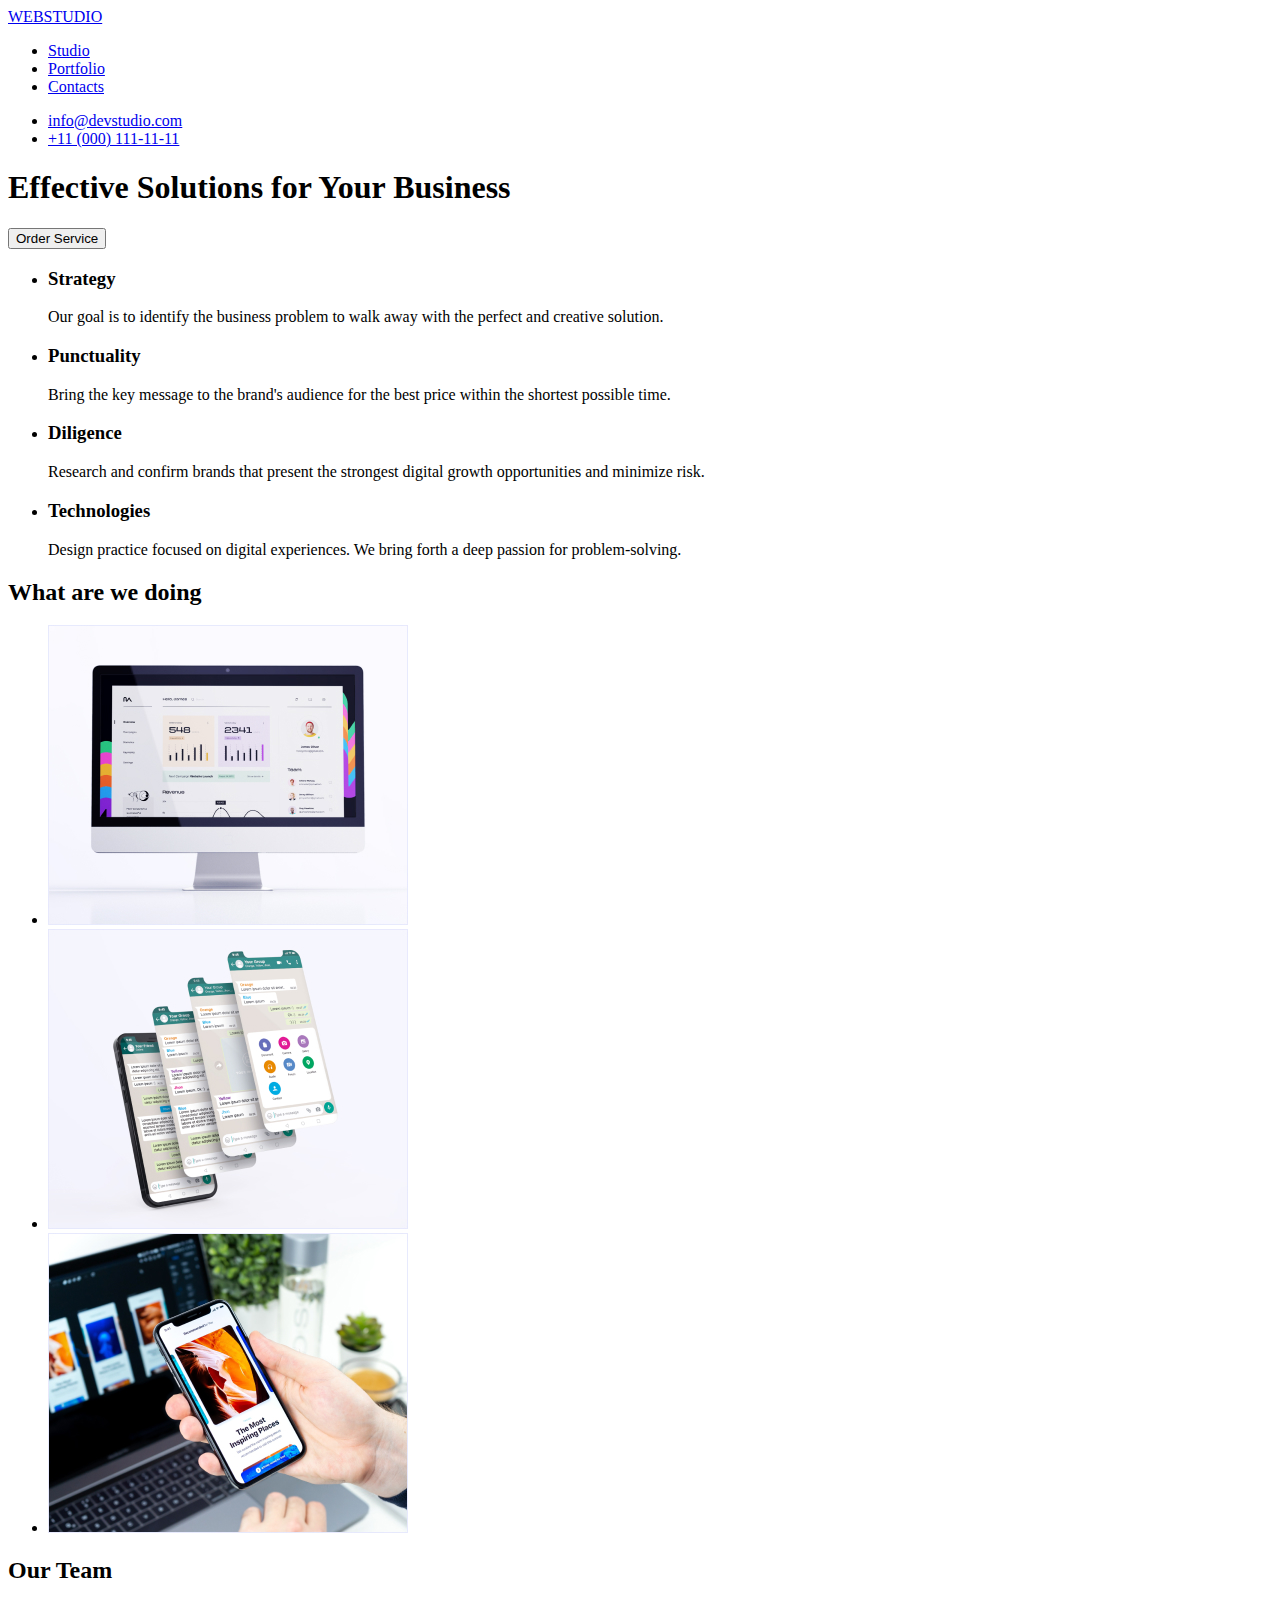
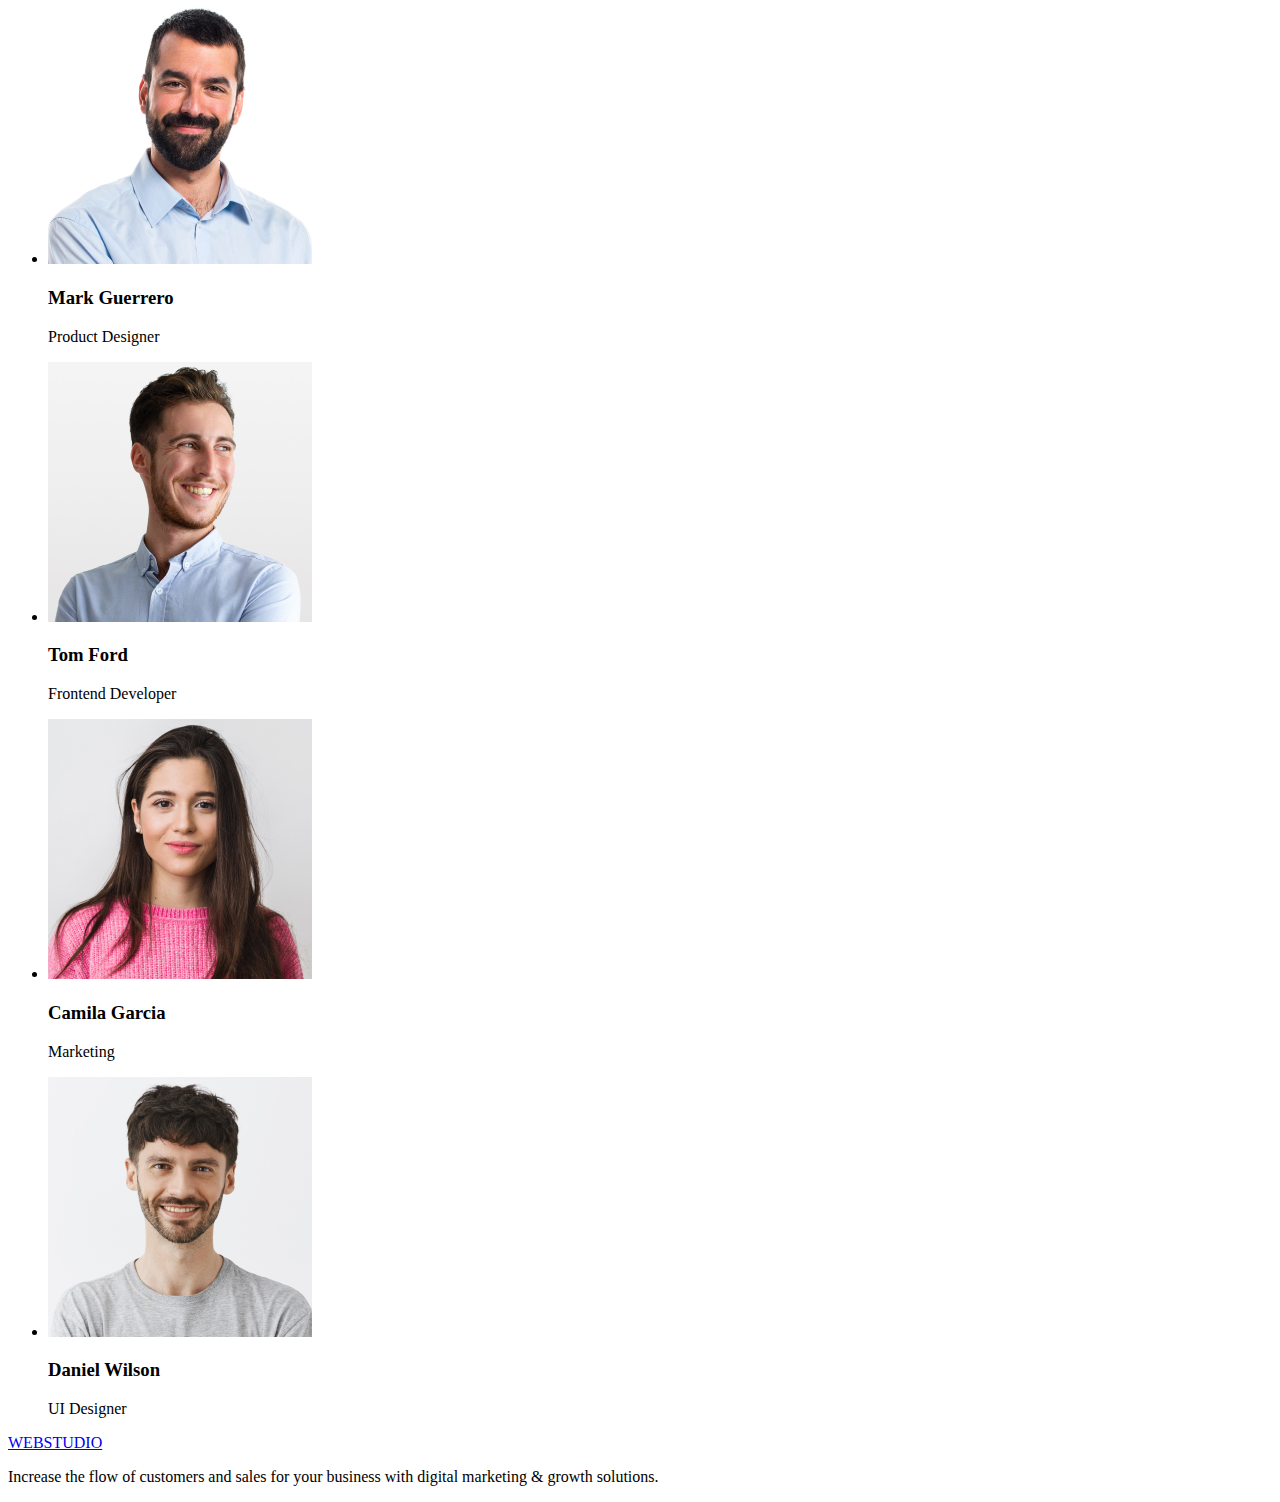
==== index.html @ a6459631 "додали шрифти (без стилів)" ====
<!DOCTYPE html>
<html lang="en">
  <head>
    <meta charset="UTF-8" />
    <meta http-equiv="X-UA-Compatible" content="IE=edge" />
    <meta name="viewport" content="width=device-width, initial-scale=1.0" />
    <link rel="preconnect" href="https://fonts.googleapis.com" />
    <link rel="preconnect" href="https://fonts.gstatic.com" crossorigin />
    <link
      href="https://fonts.googleapis.com/css2?family=Raleway:wght@700&family=Roboto:wght@400;500;700;900&display=swap"
      rel="stylesheet"
    />
    <title>Module 1 1</title>
  </head>
  <body>
    <header>
      <nav>
        <a href="/">WEBSTUDIO</a>
        <ul>
          <li><a href="/">Studio</a></li>
          <li><a href="/portfolio.html">Portfolio</a></li>
          <li><a href="/">Contacts</a></li>
        </ul>
      </nav>

      <ul>
        <li>
          <a href="mailto:info@devstudio.com">info@devstudio.com</a>
        </li>
        <li>
          <a href="tel:+11(000)1111111">+11 (000) 111-11-11</a>
        </li>
      </ul>
    </header>

    <main>
      <section>
        <h1>Effective Solutions for Your Business</h1>
        <button type="Order Service">Order Service</button>
      </section>

      <section>
        <!-- <h2>Section 2</h2> -->
        <ul>
          <li>
            <h3>Strategy</h3>
            <p>
              Our goal is to identify the business problem to walk away with the
              perfect and creative solution.
            </p>
          </li>
          <li>
            <h3>Punctuality</h3>
            <p>
              Bring the key message to the brand's audience for the best price
              within the shortest possible time.
            </p>
          </li>
          <li>
            <h3>Diligence</h3>
            <p>
              Research and confirm brands that present the strongest digital
              growth opportunities and minimize risk.
            </p>
          </li>
          <li>
            <h3>Technologies</h3>
            <p>
              Design practice focused on digital experiences. We bring forth a
              deep passion for problem-solving.
            </p>
          </li>
        </ul>
      </section>

      <section>
        <h2>What are we doing</h2>
        <ul>
          <li>
            <img width="360" height="300" src="./img/img-1.jpg" alt="Photo 1" />
          </li>
          <li>
            <img width="360" height="300" src="./img/img-2.jpg" alt="Photo 2" />
          </li>
          <li>
            <img width="360" height="300" src="./img/img-3.jpg" alt="Photo 3" />
          </li>
        </ul>
      </section>

      <section>
        <h2>Our Team</h2>
        <ul>
          <li>
            <img width="264" height="260" src="./img/img-4.jpg" alt="Photo 4" />
            <h3>Mark Guerrero</h3>
            <p>Product Designer</p>
          </li>
          <li>
            <img width="264" height="260" src="./img/img-5.jpg" alt="Photo 5" />
            <h3>Tom Ford</h3>
            <p>Frontend Developer</p>
          </li>
          <li>
            <img width="264" height="260" src="./img/img-6.jpg" alt="Photo 6" />
            <h3>Camila Garcia</h3>
            <p>Marketing</p>
          </li>
          <li>
            <img width="264" height="260" src="./img/img-7.jpg" alt="Photo 7" />
            <h3>Daniel Wilson</h3>
            <p>UI Designer</p>
          </li>
        </ul>
      </section>
    </main>

    <footer>
      <a href="/">WEBSTUDIO</a>
      <p>
        Increase the flow of customers and sales for your business with digital
        marketing & growth solutions.
      </p>
    </footer>
  </body>
</html>
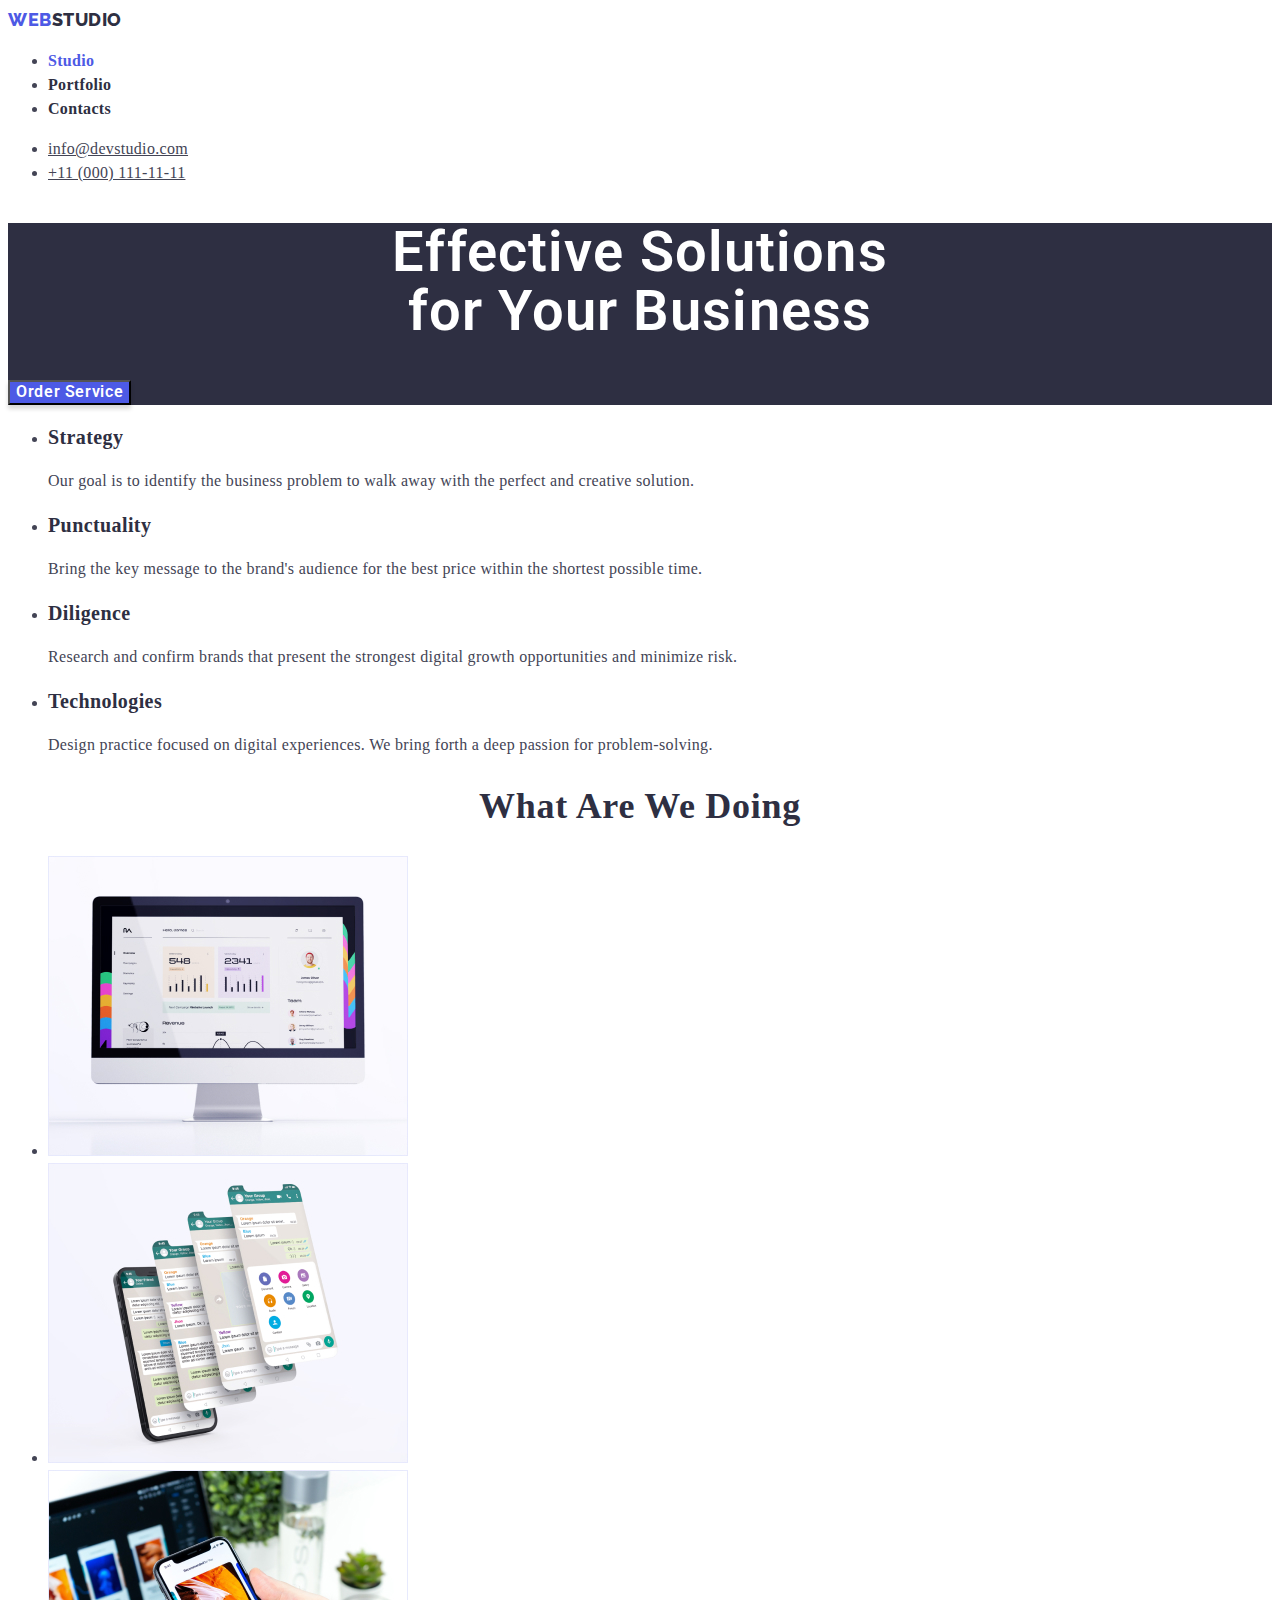
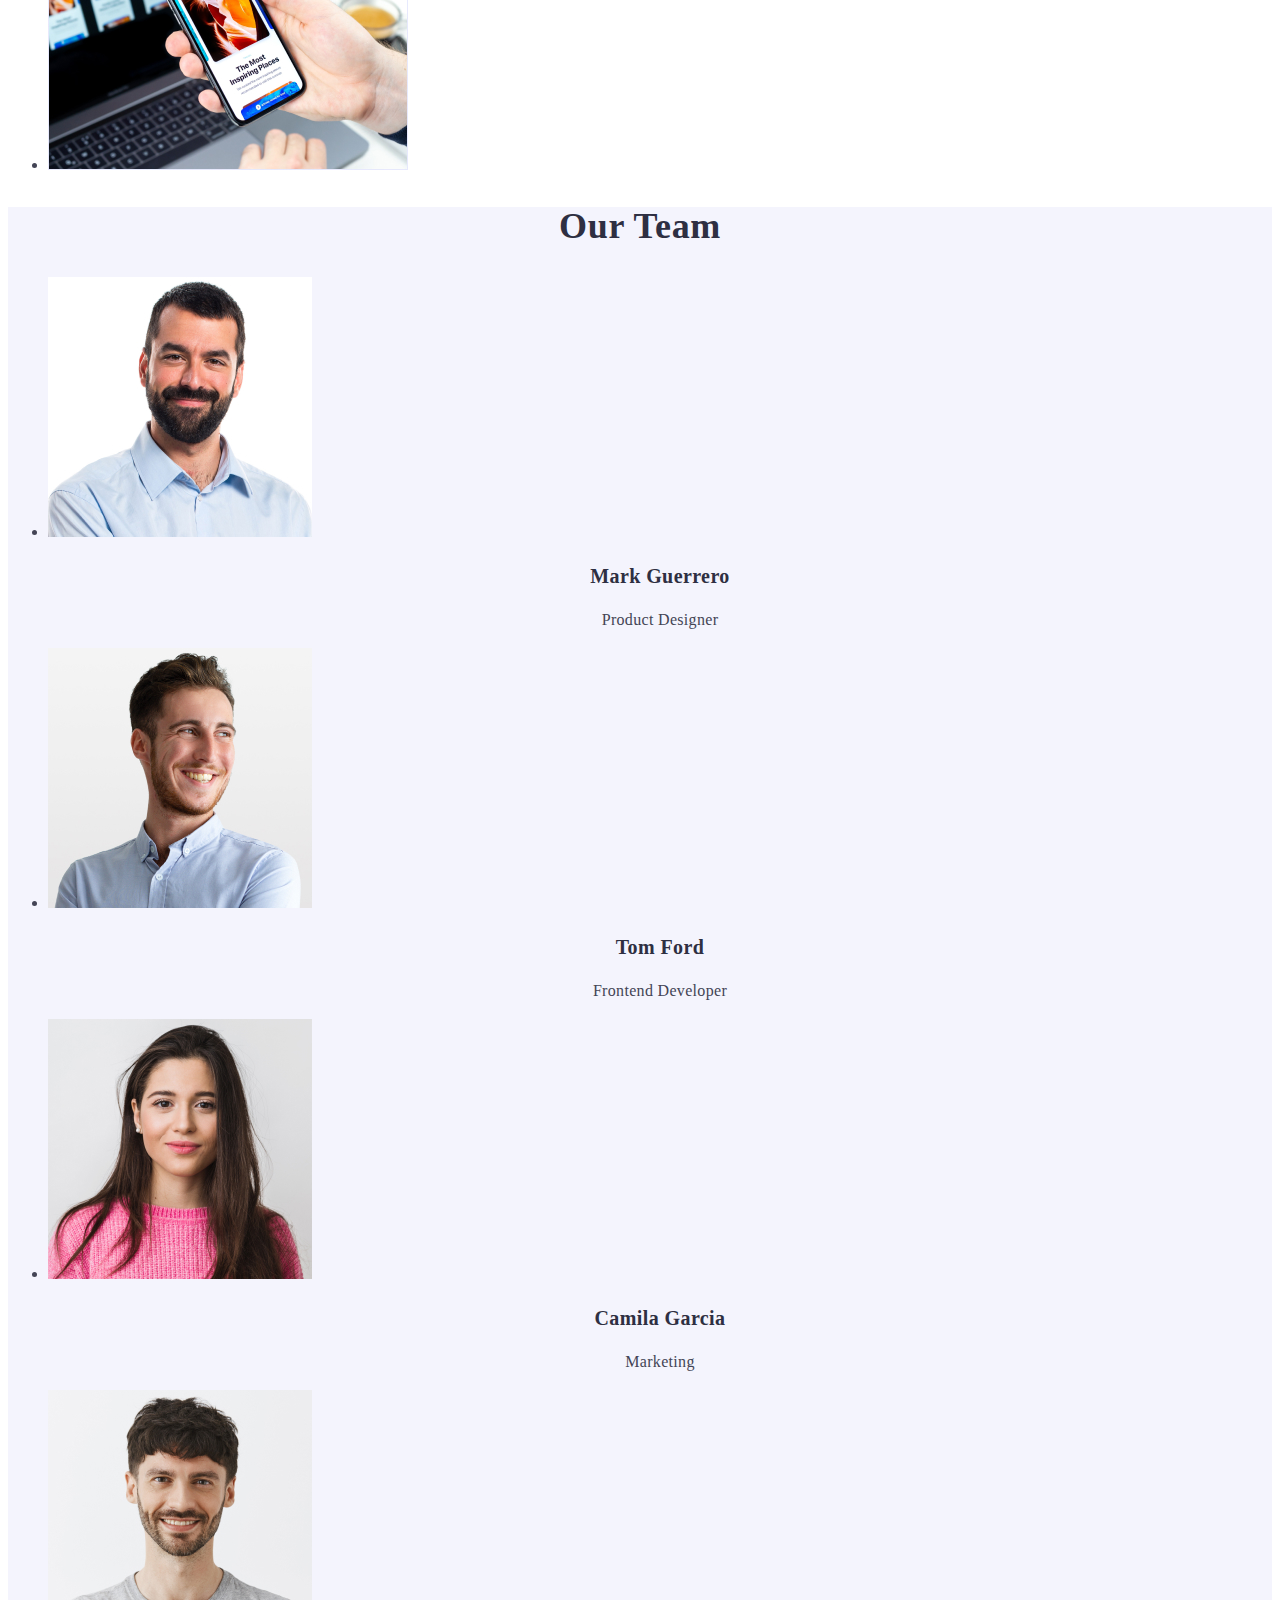
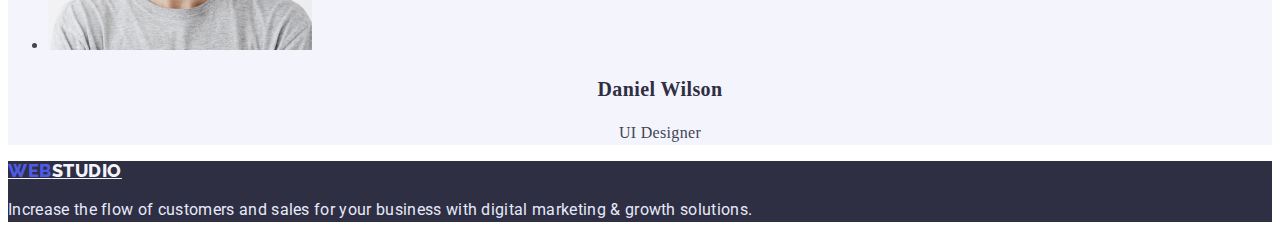
==== commit a46c0ad0: "Попередньо завершене ДЗ" ====
--- a/index.html
+++ b/index.html
@@ -11,61 +11,71 @@
       rel="stylesheet"
     />
     <title>Module 1 1</title>
+    <link rel="stylesheet" href="./css/styles.css" />
   </head>
   <body>
-    <header>
+    <header class="page-header">
       <nav>
-        <a href="/">WEBSTUDIO</a>
-        <ul>
-          <li><a href="/">Studio</a></li>
-          <li><a href="/portfolio.html">Portfolio</a></li>
-          <li><a href="/">Contacts</a></li>
+        <a href="./index.html" class="header-logo"
+          ><span class="header-wrap">WEB</span>STUDIO</a
+        >
+        <ul class="site-nav">
+          <li><a href="./index.html" class="link current">Studio</a></li>
+          <li><a href="./portfolio.html" class="link">Portfolio</a></li>
+          <li><a href="/" class="link">Contacts</a></li>
         </ul>
       </nav>
 
-      <ul>
+      <ul class="contacts-list">
         <li>
-          <a href="mailto:info@devstudio.com">info@devstudio.com</a>
+          <a href="mailto:info@devstudio.com" class="link"
+            >info@devstudio.com</a
+          >
         </li>
         <li>
-          <a href="tel:+11(000)1111111">+11 (000) 111-11-11</a>
+          <a href="tel:+11(000)1111111" class="link">+11 (000) 111-11-11</a>
         </li>
       </ul>
     </header>
 
     <main>
-      <section>
-        <h1>Effective Solutions for Your Business</h1>
-        <button type="Order Service">Order Service</button>
+      <section class="hero">
+        <h1 class="title">
+          Effective Solutions <br />
+          for Your Business
+        </h1>
+        <button type="Order Service" class="button-primary">
+          Order Service
+        </button>
       </section>
 
-      <section>
+      <section class="feature">
         <!-- <h2>Section 2</h2> -->
-        <ul>
+        <ul class="feature-list">
           <li>
-            <h3>Strategy</h3>
-            <p>
+            <h3 class="title">Strategy</h3>
+            <p class="text">
               Our goal is to identify the business problem to walk away with the
               perfect and creative solution.
             </p>
           </li>
           <li>
-            <h3>Punctuality</h3>
-            <p>
+            <h3 class="title">Punctuality</h3>
+            <p class="text">
               Bring the key message to the brand's audience for the best price
               within the shortest possible time.
             </p>
           </li>
           <li>
-            <h3>Diligence</h3>
-            <p>
+            <h3 class="title">Diligence</h3>
+            <p class="text">
               Research and confirm brands that present the strongest digital
               growth opportunities and minimize risk.
             </p>
           </li>
           <li>
-            <h3>Technologies</h3>
-            <p>
+            <h3 class="title">Technologies</h3>
+            <p class="text">
               Design practice focused on digital experiences. We bring forth a
               deep passion for problem-solving.
             </p>
@@ -73,9 +83,9 @@
         </ul>
       </section>
 
-      <section>
-        <h2>What are we doing</h2>
-        <ul>
+      <section class="about">
+        <h2 class="about-title">What are we doing</h2>
+        <ul class="about-list">
           <li>
             <img width="360" height="300" src="./img/img-1.jpg" alt="Photo 1" />
           </li>
@@ -88,36 +98,38 @@
         </ul>
       </section>
 
-      <section>
-        <h2>Our Team</h2>
-        <ul>
+      <section class="team">
+        <h2 class="team-title">Our Team</h2>
+        <ul class="team-list">
           <li>
             <img width="264" height="260" src="./img/img-4.jpg" alt="Photo 4" />
-            <h3>Mark Guerrero</h3>
-            <p>Product Designer</p>
+            <h3 class="title">Mark Guerrero</h3>
+            <p class="text">Product Designer</p>
           </li>
           <li>
             <img width="264" height="260" src="./img/img-5.jpg" alt="Photo 5" />
-            <h3>Tom Ford</h3>
-            <p>Frontend Developer</p>
+            <h3 class="title">Tom Ford</h3>
+            <p class="text">Frontend Developer</p>
           </li>
           <li>
             <img width="264" height="260" src="./img/img-6.jpg" alt="Photo 6" />
-            <h3>Camila Garcia</h3>
-            <p>Marketing</p>
+            <h3 class="title">Camila Garcia</h3>
+            <p class="text">Marketing</p>
           </li>
           <li>
             <img width="264" height="260" src="./img/img-7.jpg" alt="Photo 7" />
-            <h3>Daniel Wilson</h3>
-            <p>UI Designer</p>
+            <h3 class="title">Daniel Wilson</h3>
+            <p class="text">UI Designer</p>
           </li>
         </ul>
       </section>
     </main>
 
-    <footer>
-      <a href="/">WEBSTUDIO</a>
-      <p>
+    <footer class="page-footer">
+      <a href="/" class="footer-logo"
+        ><span class="footer-wrap">WEB</span>STUDIO</a
+      >
+      <p class="footer-text">
         Increase the flow of customers and sales for your business with digital
         marketing & growth solutions.
       </p>
--- a/css/styles.css
+++ b/css/styles.css
@@ -0,0 +1,241 @@
+:root {
+    --primary-text-color: #434455;
+    --title-text-color: #2E2F42;;
+    --accent-color: #E7E9FC;
+    --primary-brand-color: #4D5AE5;
+    --secondary-bg-color: #F4F4FD;
+    --primary-white-color: #FFFFFF;
+    --messages-color: #31D0AA;
+    --subtle-text-color: #8E8F99;
+}
+
+body {
+    font-family: 'Roboto', 'Raleway' sans-serif;
+    font-style: normal;
+    font-weight: 400;
+    font-size: 16px;
+    line-height: 1.5;
+    letter-spacing: 0.02em;
+    color: var(--primary-text-color);
+    background-color: var(--primary-white-color);
+}
+
+.header-logo {
+    color: var(--title-text-color);
+    font-family: 'Raleway', sans-serif;
+    font-weight: 800;
+    font-size: 18px;
+    line-height: 1.33;
+    letter-spacing: 0.03em;
+    text-decoration: none;
+}
+
+.header-wrap {
+    color: var(--primary-brand-color);
+}
+
+.list {
+    list-style: none;
+}
+
+/* СТИЛІ ДЛЯ СТУДІЯ */
+/* Навігаці */
+.site-nav .link{ 
+    color: var(--title-text-color);
+    font-weight: 600;
+    font-size: 16px;
+    line-height: 1.5;
+    letter-spacing: 0.02em;
+    text-decoration: none;
+}
+
+.site-nav .link:hover,
+.site-nav .link:focus {
+    color: var(--primary-text-color);
+}
+
+.site-nav .link.current {
+    color: var(--primary-brand-color);
+}
+
+.contacts-list .link{
+    font-style: normal;
+    color: var(--primary-text-color);
+    font-size: 16px;
+    line-height: 1.5;
+    letter-spacing: 0.02em;
+}
+
+.contacts-list .link:hover,
+.contacts-list .link:focus {
+    color: var(--primary-brand-color);
+}
+
+/* Герой */
+.hero {
+    background-color: var(--title-text-color);
+}
+
+.hero .title {
+    color: var(--primary-white-color);
+    font-family: 'Roboto';
+    font-weight: 600;
+    font-size: 56px;
+    line-height: 1.07;
+    text-align: center;
+    letter-spacing: 0.02em;
+}
+
+.hero .button-primary {
+    font-family: 'Roboto';
+    font-weight: 600;
+    font-size: 16px;
+    line-height: 1.18;
+    letter-spacing: 0.04em;
+    display: flex;
+    align-items: center;
+    color: var(--primary-white-color);
+    background-color: var(--primary-brand-color);
+    box-shadow: 0px 4px 4px rgba(0, 0, 0, 0.15);
+}
+
+/* Головна секція */
+
+.feature-list .title {
+    color: var(--title-text-color);
+    font-weight: 600;
+    font-size: 20px;
+    line-height: 1.2;
+    letter-spacing: 0.02em;
+}
+
+.feature-list .text {
+    color: var(--primary-text-color);
+    font-size: 16px;
+    line-height: 1.5;
+    letter-spacing: 0.02em;
+}
+
+.about-title {
+    color: var(--title-text-color);
+    font-weight: 600;
+    font-size: 36px;
+    line-height: 1.11;
+    text-align: center;
+    letter-spacing: 0.02em;
+    text-transform: capitalize;
+}
+
+.team {
+    background-color: var(--secondary-bg-color);
+}
+
+.team-title {
+font-weight: 600;
+font-size: 36px;
+line-height: 1.11;
+text-align: center;
+letter-spacing: 0.02em;
+text-transform: capitalize;
+color: var(--title-text-color);
+}
+
+
+.team-list .title {
+font-weight: 600;
+font-size: 20px;
+line-height: 1.2;
+text-align: center;
+letter-spacing: 0.02em;
+color: var(--title-text-color);
+}
+
+.team-list .text {
+    font-size: 16px;
+    line-height: 1.5;
+    text-align: center;
+    letter-spacing: 0.02em;
+}
+
+/* СТИЛІ ДЛЯ ПОРТФОЛІО */
+/* Кнопки */
+.button {
+    color: var(--primary-brand-color);
+    background-color: var(--secondary-bg-color);
+    font-family: 'Roboto';
+    font-weight: 600;
+    font-size: 16px;
+    line-height: 1.5;
+    display: flex;
+    align-items: center;
+    text-align: center;
+    letter-spacing: 0.04em;
+    cursor: pointer;
+    border-color: transparent;
+}
+
+.button:hover,
+.button:focus {
+    color: var(--secondary-bg-color);
+    background-color: var(--primary-brand-color);
+}
+
+.button-current {
+    color: var(--secondary-bg-color);
+    background-color: var(--primary-brand-color);
+    font-family: 'Roboto';
+    font-weight: 600;
+    font-size: 16px;
+    line-height: 1.5;
+    display: flex;
+    align-items: center;
+    text-align: center;
+    letter-spacing: 0.04em;
+    cursor: pointer;
+    border-color: transparent; 
+}
+
+/* Список проектів */
+.portfolio-title {
+    color: var(--title-text-color);
+    font-weight: 600;
+    font-size: 20px;
+    line-height: 1.2;
+    letter-spacing: 0.02em;
+}
+
+.portfolio-text {
+    color: var(--primary-text-color);
+    font-size: 16px;
+    line-height: 1.5;
+    letter-spacing: 0.02em;
+}
+
+/* Футер */
+.page-footer {
+    background-color: var(--title-text-color);
+}
+
+.footer-logo {
+    color: var(--secondary-bg-color);
+    font-family: 'Raleway';
+    font-weight: 800;
+    font-size: 18px;
+    line-height: 1.16;
+    display: flex;
+    align-items: center;
+    letter-spacing: 0.03em;
+    text-transform: uppercase;
+}
+
+.footer-wrap {
+    color: var(--primary-brand-color);
+}
+
+.footer-text {
+    color: var(--accent-color);
+    font-family: 'Roboto';
+    font-size: 16px;
+    line-height: 1.5;
+    letter-spacing: 0.02em;
+}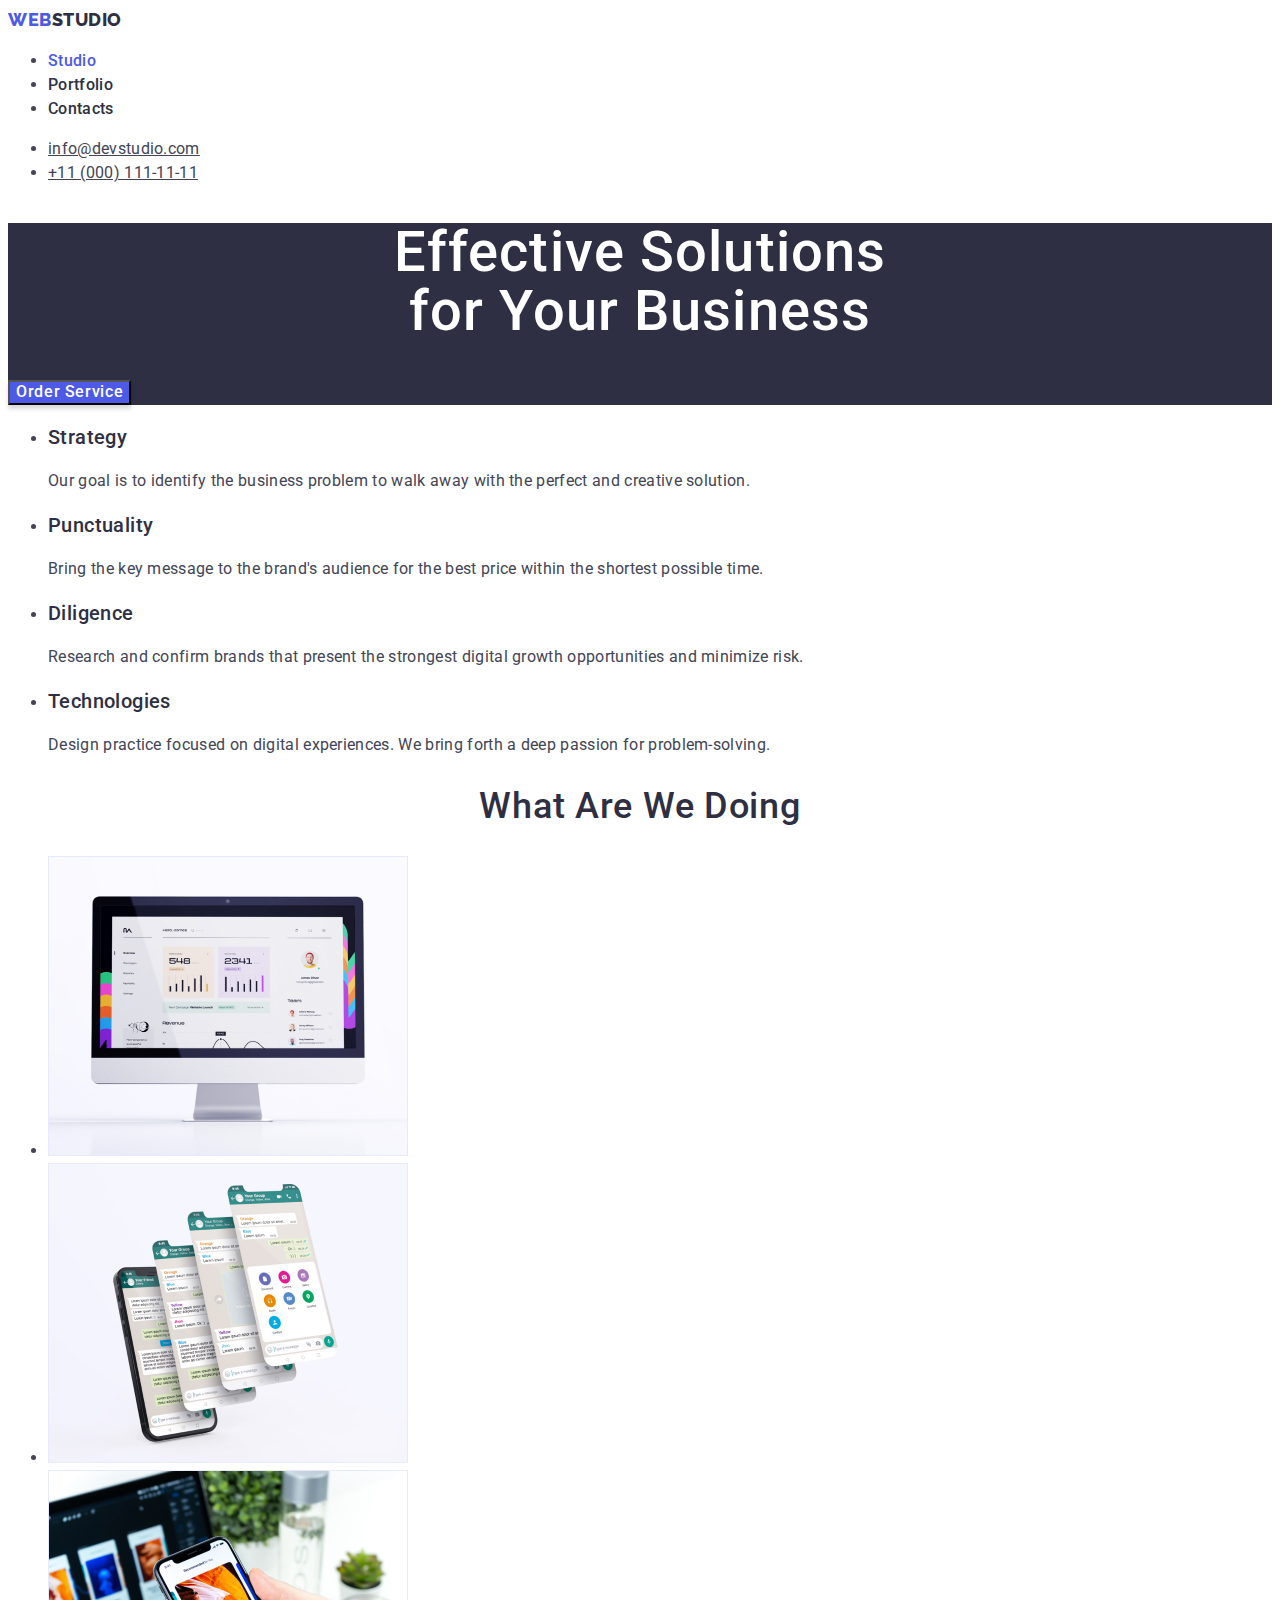
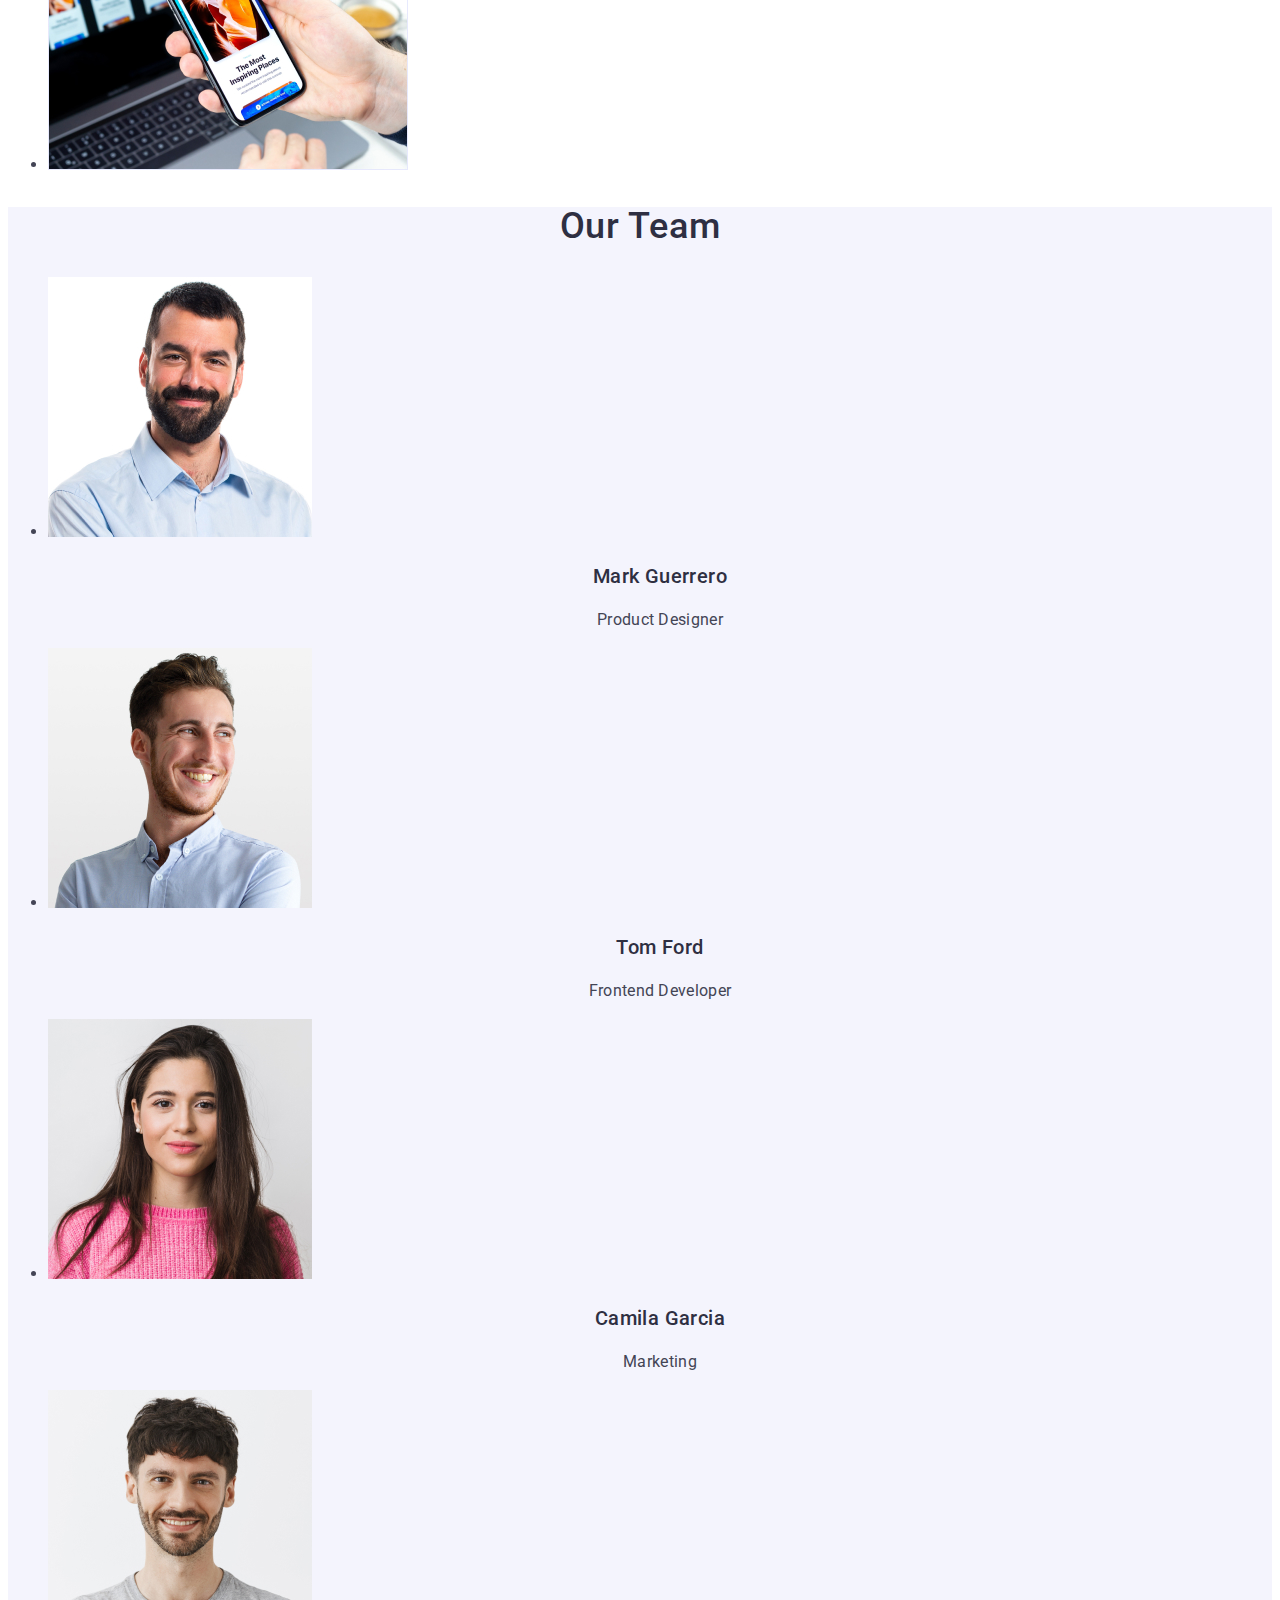
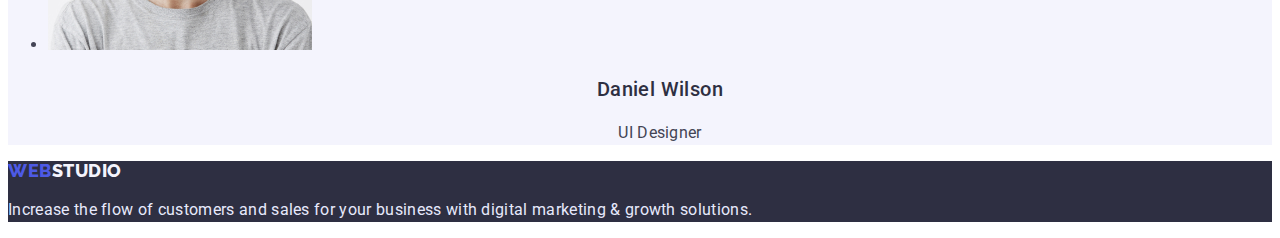
==== commit b00c6299: "Доопрацьоване ДЗ" ====
--- a/index.html
+++ b/index.html
@@ -7,7 +7,7 @@
     <link rel="preconnect" href="https://fonts.googleapis.com" />
     <link rel="preconnect" href="https://fonts.gstatic.com" crossorigin />
     <link
-      href="https://fonts.googleapis.com/css2?family=Raleway:wght@700&family=Roboto:wght@400;500;700;900&display=swap"
+      href="https://fonts.googleapis.com/css2?family=Raleway:wght@800&family=Roboto:wght@400;500;700;900&display=swap"
       rel="stylesheet"
     />
     <title>Module 1 1</title>
--- a/css/styles.css
+++ b/css/styles.css
@@ -1,6 +1,6 @@
 :root {
     --primary-text-color: #434455;
-    --title-text-color: #2E2F42;;
+    --title-text-color: #2E2F42;
     --accent-color: #E7E9FC;
     --primary-brand-color: #4D5AE5;
     --secondary-bg-color: #F4F4FD;
@@ -10,15 +10,14 @@
 }
 
 body {
-    font-family: 'Roboto', 'Raleway' sans-serif;
-    font-style: normal;
-    font-weight: 400;
+    font-family: 'Roboto', sans-serif;
     font-size: 16px;
     line-height: 1.5;
     letter-spacing: 0.02em;
     color: var(--primary-text-color);
     background-color: var(--primary-white-color);
 }
+
 
 .header-logo {
     color: var(--title-text-color);
@@ -42,7 +41,7 @@
 /* Навігаці */
 .site-nav .link{ 
     color: var(--title-text-color);
-    font-weight: 600;
+    font-weight: 500;
     font-size: 16px;
     line-height: 1.5;
     letter-spacing: 0.02em;
@@ -52,6 +51,9 @@
 .site-nav .link:hover,
 .site-nav .link:focus {
     color: var(--primary-text-color);
+}
+.site-nav .link:active {
+    color: var(--primary-brand-color);
 }
 
 .site-nav .link.current {
@@ -79,7 +81,7 @@
 .hero .title {
     color: var(--primary-white-color);
     font-family: 'Roboto';
-    font-weight: 600;
+    font-weight: 500;
     font-size: 56px;
     line-height: 1.07;
     text-align: center;
@@ -87,8 +89,8 @@
 }
 
 .hero .button-primary {
-    font-family: 'Roboto';
-    font-weight: 600;
+    font-family: inherit;
+    font-weight: 500;
     font-size: 16px;
     line-height: 1.18;
     letter-spacing: 0.04em;
@@ -97,13 +99,14 @@
     color: var(--primary-white-color);
     background-color: var(--primary-brand-color);
     box-shadow: 0px 4px 4px rgba(0, 0, 0, 0.15);
+    cursor: pointer;
 }
 
 /* Головна секція */
 
 .feature-list .title {
     color: var(--title-text-color);
-    font-weight: 600;
+    font-weight: 500;
     font-size: 20px;
     line-height: 1.2;
     letter-spacing: 0.02em;
@@ -118,7 +121,7 @@
 
 .about-title {
     color: var(--title-text-color);
-    font-weight: 600;
+    font-weight: 500;
     font-size: 36px;
     line-height: 1.11;
     text-align: center;
@@ -131,7 +134,7 @@
 }
 
 .team-title {
-font-weight: 600;
+font-weight: 500;
 font-size: 36px;
 line-height: 1.11;
 text-align: center;
@@ -142,7 +145,7 @@
 
 
 .team-list .title {
-font-weight: 600;
+font-weight: 500;
 font-size: 20px;
 line-height: 1.2;
 text-align: center;
@@ -163,7 +166,7 @@
     color: var(--primary-brand-color);
     background-color: var(--secondary-bg-color);
     font-family: 'Roboto';
-    font-weight: 600;
+    font-weight: 500;
     font-size: 16px;
     line-height: 1.5;
     display: flex;
@@ -184,7 +187,7 @@
     color: var(--secondary-bg-color);
     background-color: var(--primary-brand-color);
     font-family: 'Roboto';
-    font-weight: 600;
+    font-weight: 500;
     font-size: 16px;
     line-height: 1.5;
     display: flex;
@@ -196,9 +199,13 @@
 }
 
 /* Список проектів */
+.portfolio-link {
+    text-decoration: none;
+}
+
 .portfolio-title {
     color: var(--title-text-color);
-    font-weight: 600;
+    font-weight: 500;
     font-size: 20px;
     line-height: 1.2;
     letter-spacing: 0.02em;
@@ -226,6 +233,7 @@
     align-items: center;
     letter-spacing: 0.03em;
     text-transform: uppercase;
+    text-decoration: none;
 }
 
 .footer-wrap {
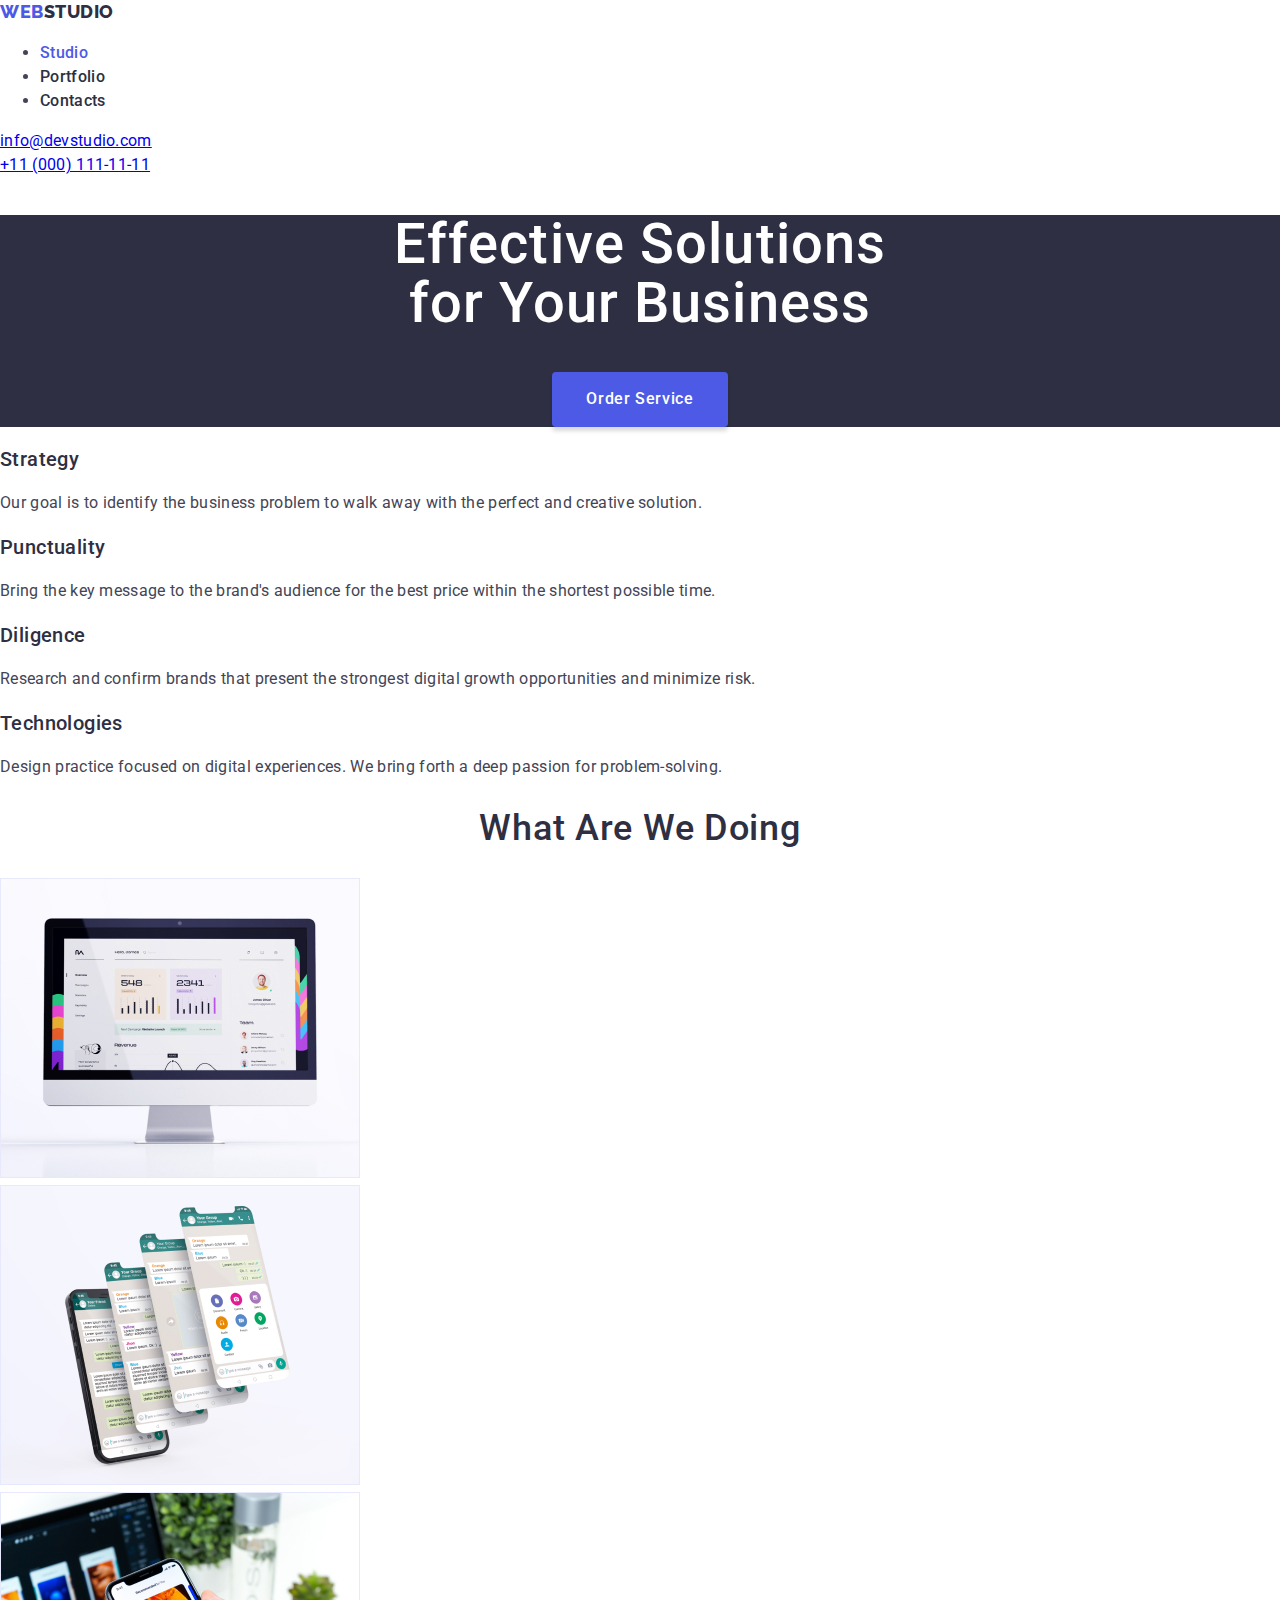
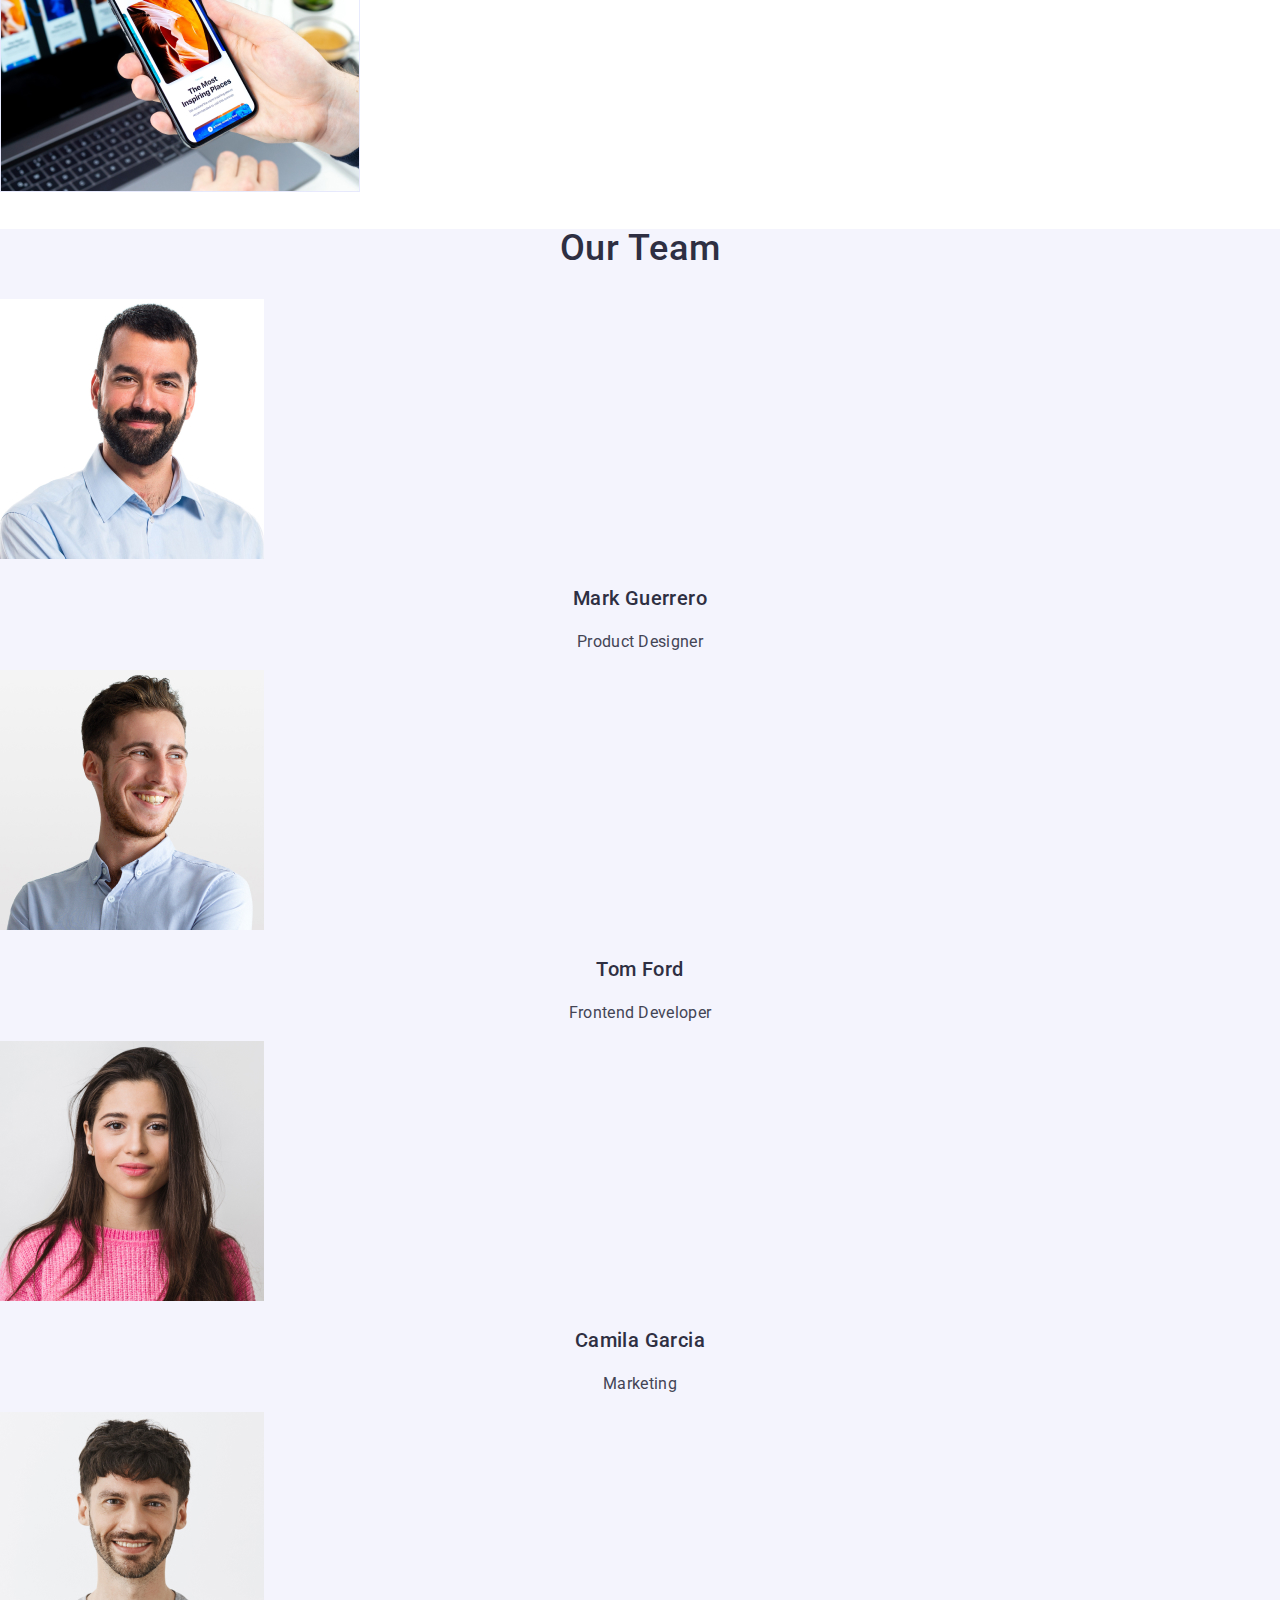
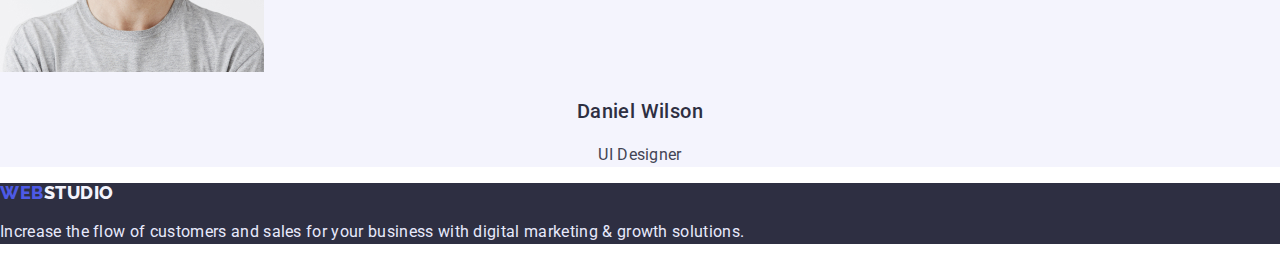
==== commit 56d75842: "pre homework 3" ====
--- a/index.html
+++ b/index.html
@@ -10,11 +10,13 @@
       href="https://fonts.googleapis.com/css2?family=Raleway:wght@800&family=Roboto:wght@400;500;700;900&display=swap"
       rel="stylesheet"
     />
+    <link rel="stylesheet" href="https://cdn.jsdelivr.net/npm/modern-normalize@1.1.0/modern-normalize.min.css">
+    <link rel="stylesheet" href="./css/styles.css" />
     <title>Module 1 1</title>
-    <link rel="stylesheet" href="./css/styles.css" />
   </head>
   <body>
     <header class="page-header">
+      <div class="container">
       <nav>
         <a href="./index.html" class="header-logo"
           ><span class="header-wrap">WEB</span>STUDIO</a
@@ -25,8 +27,10 @@
           <li><a href="/" class="link">Contacts</a></li>
         </ul>
       </nav>
+    </div>
 
-      <ul class="contacts-list">
+    <div class="container">
+      <ul class="contacts list">
         <li>
           <a href="mailto:info@devstudio.com" class="link"
             >info@devstudio.com</a
@@ -36,6 +40,7 @@
           <a href="tel:+11(000)1111111" class="link">+11 (000) 111-11-11</a>
         </li>
       </ul>
+    </div>
     </header>
 
     <main>
@@ -51,7 +56,7 @@
 
       <section class="feature">
         <!-- <h2>Section 2</h2> -->
-        <ul class="feature-list">
+        <ul class="feature list">
           <li>
             <h3 class="title">Strategy</h3>
             <p class="text">
@@ -85,7 +90,7 @@
 
       <section class="about">
         <h2 class="about-title">What are we doing</h2>
-        <ul class="about-list">
+        <ul class="about list">
           <li>
             <img width="360" height="300" src="./img/img-1.jpg" alt="Photo 1" />
           </li>
@@ -100,7 +105,7 @@
 
       <section class="team">
         <h2 class="team-title">Our Team</h2>
-        <ul class="team-list">
+        <ul class="team list">
           <li>
             <img width="264" height="260" src="./img/img-4.jpg" alt="Photo 4" />
             <h3 class="title">Mark Guerrero</h3>
--- a/css/styles.css
+++ b/css/styles.css
@@ -9,6 +9,16 @@
     --subtle-text-color: #8E8F99;
 }
 
+html {
+    box-sizing: border-box;
+}
+
+*,
+*::before
+*::after {
+box-sizing: inherit;
+}
+
 body {
     font-family: 'Roboto', sans-serif;
     font-size: 16px;
@@ -35,6 +45,8 @@
 
 .list {
     list-style: none;
+    margin: 0;
+    padding: 0;
 }
 
 /* СТИЛІ ДЛЯ СТУДІЯ */
@@ -60,7 +72,7 @@
     color: var(--primary-brand-color);
 }
 
-.contacts-list .link{
+.contacts .list .link{
     font-style: normal;
     color: var(--primary-text-color);
     font-size: 16px;
@@ -68,8 +80,8 @@
     letter-spacing: 0.02em;
 }
 
-.contacts-list .link:hover,
-.contacts-list .link:focus {
+.contacts .list .link:hover,
+.contacts .list .link:focus {
     color: var(--primary-brand-color);
 }
 
@@ -89,22 +101,31 @@
 }
 
 .hero .button-primary {
+    min-width: 170px;
+    padding: 16px 32px;
+    margin: 0 auto;
     font-family: inherit;
     font-weight: 500;
     font-size: 16px;
     line-height: 1.18;
     letter-spacing: 0.04em;
-    display: flex;
-    align-items: center;
+    display: block;
+    text-align: center;
     color: var(--primary-white-color);
     background-color: var(--primary-brand-color);
     box-shadow: 0px 4px 4px rgba(0, 0, 0, 0.15);
     cursor: pointer;
+    border-color: transparent;
+    border-radius: 4px;
+}
+
+.hero .button-primary:active {
+    background-color: #404BBF;
 }
 
 /* Головна секція */
 
-.feature-list .title {
+.feature .list .title {
     color: var(--title-text-color);
     font-weight: 500;
     font-size: 20px;
@@ -112,7 +133,7 @@
     letter-spacing: 0.02em;
 }
 
-.feature-list .text {
+.feature .list .text {
     color: var(--primary-text-color);
     font-size: 16px;
     line-height: 1.5;
@@ -144,7 +165,7 @@
 }
 
 
-.team-list .title {
+.team .list .title {
 font-weight: 500;
 font-size: 20px;
 line-height: 1.2;
@@ -153,7 +174,7 @@
 color: var(--title-text-color);
 }
 
-.team-list .text {
+.team .list .text {
     font-size: 16px;
     line-height: 1.5;
     text-align: center;
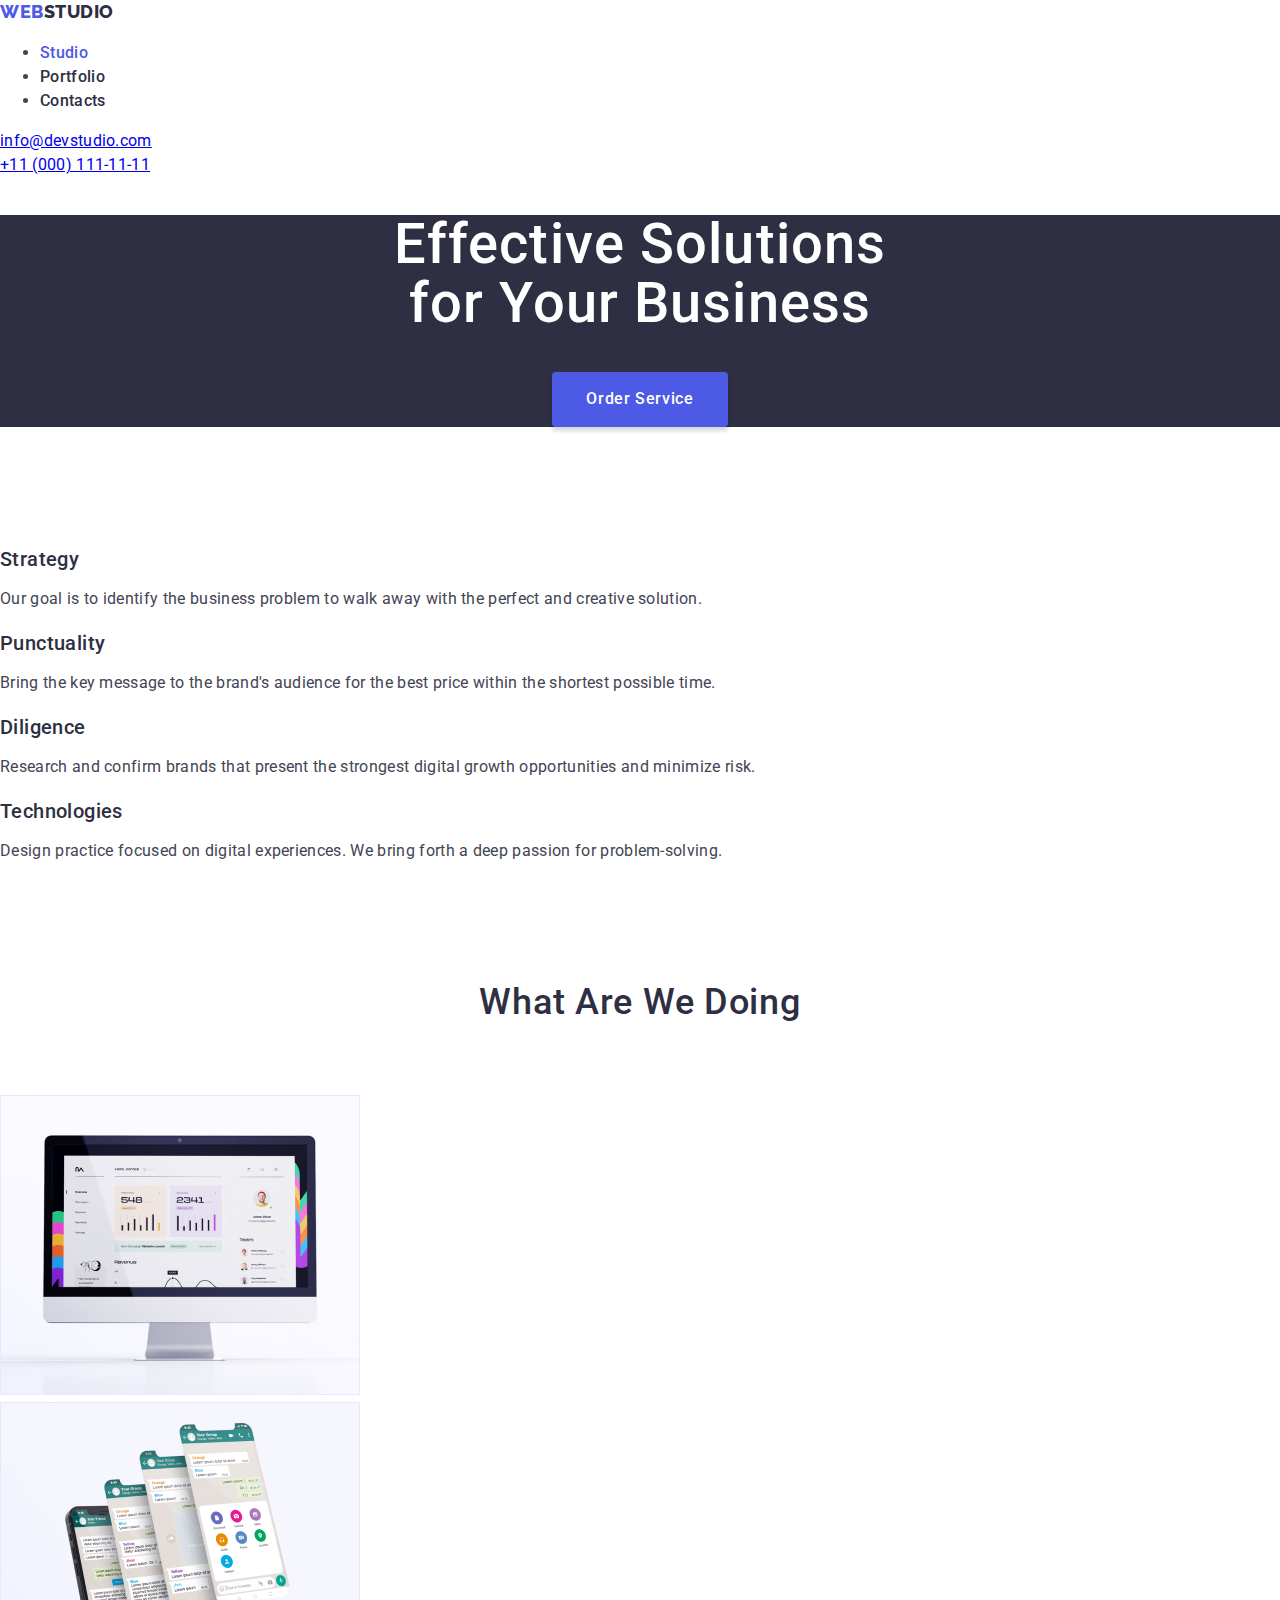
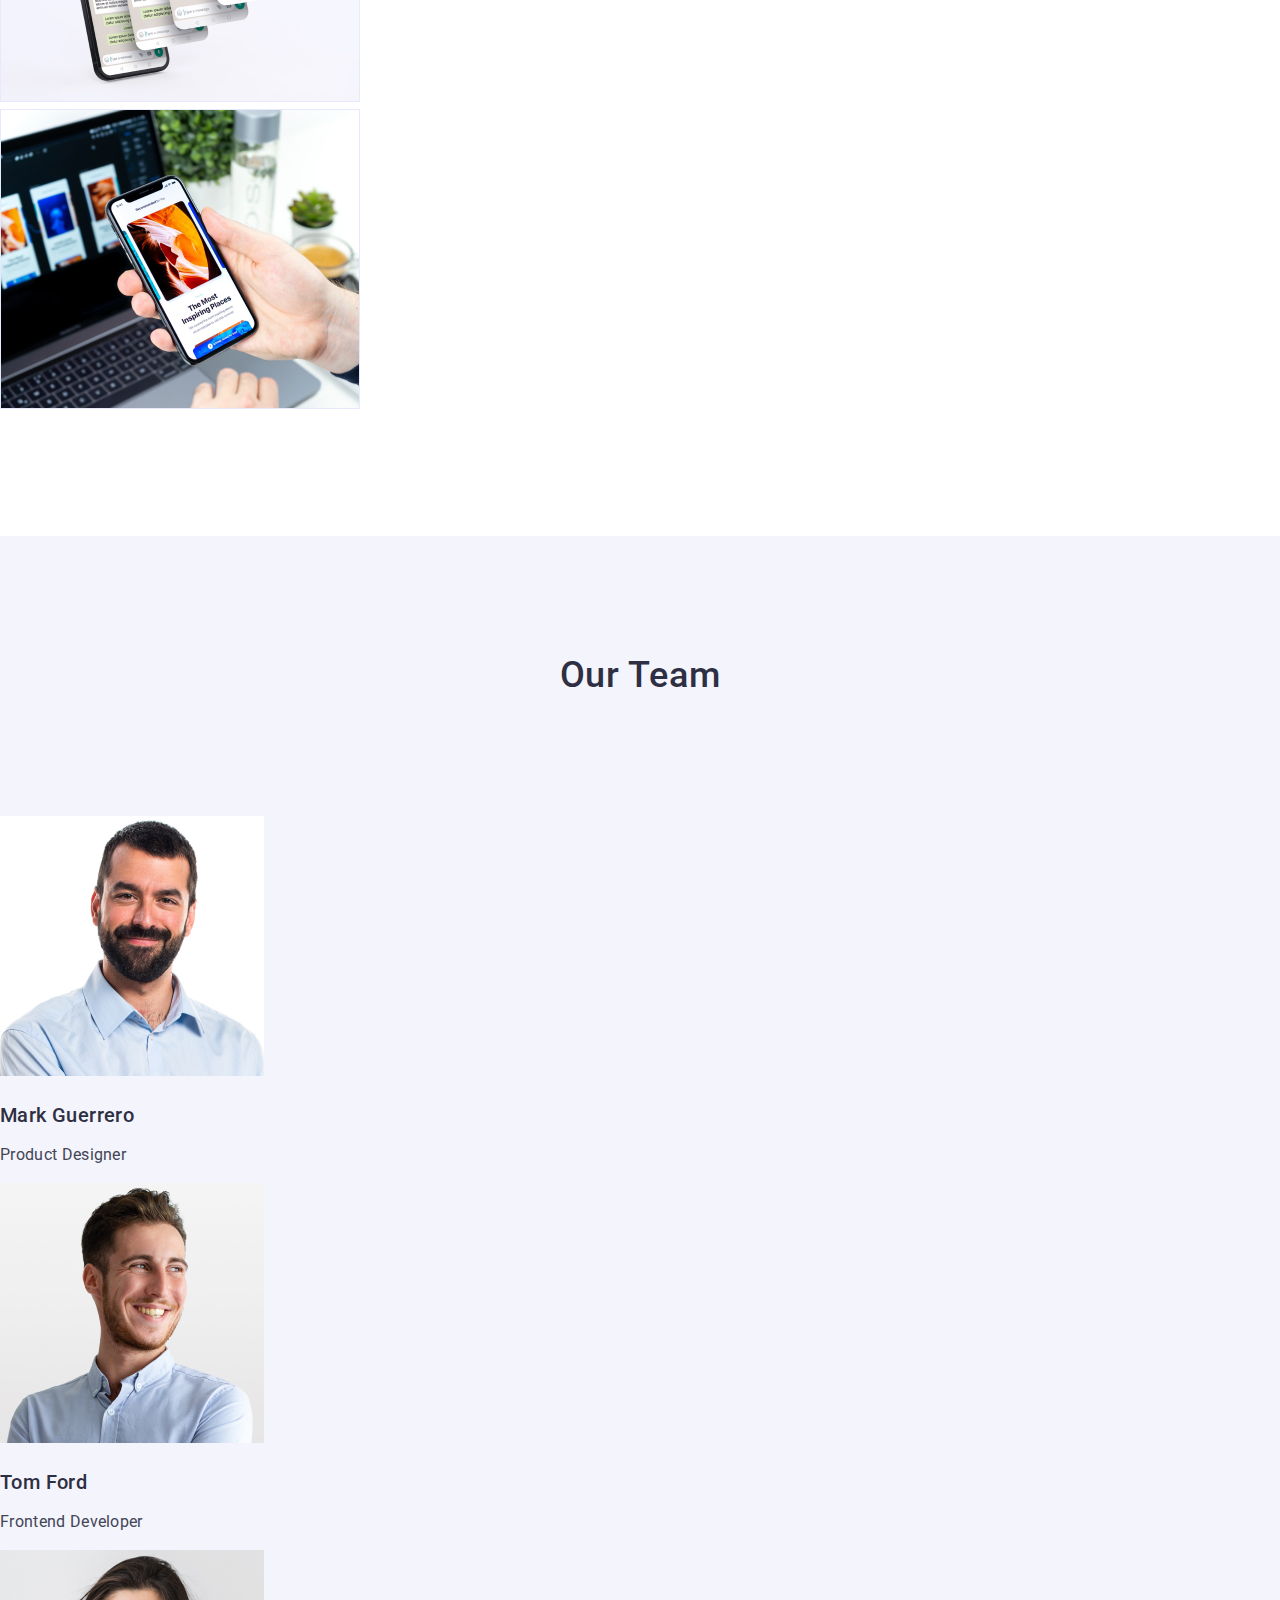
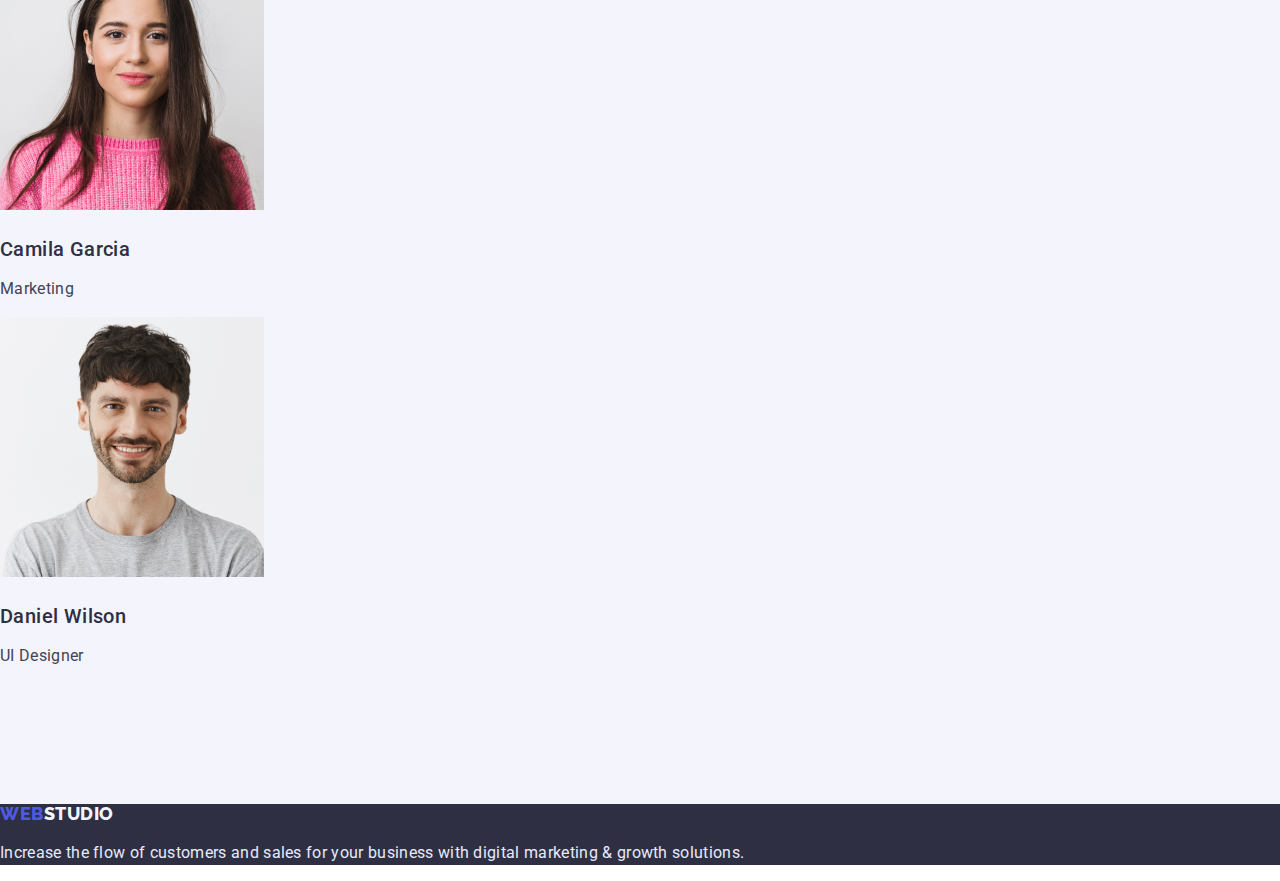
==== commit 76d7380f: "temp" ====
--- a/index.html
+++ b/index.html
@@ -54,7 +54,8 @@
         </button>
       </section>
 
-      <section class="feature">
+      <section class="feature no-padding">
+        <div class="container">
         <!-- <h2>Section 2</h2> -->
         <ul class="feature list">
           <li>
@@ -86,9 +87,11 @@
             </p>
           </li>
         </ul>
+      </div>
       </section>
 
       <section class="about">
+        <div class="container">
         <h2 class="about-title">What are we doing</h2>
         <ul class="about list">
           <li>
@@ -101,9 +104,11 @@
             <img width="360" height="300" src="./img/img-3.jpg" alt="Photo 3" />
           </li>
         </ul>
+      </div>
       </section>
 
       <section class="team">
+        <div class="container">
         <h2 class="team-title">Our Team</h2>
         <ul class="team list">
           <li>
@@ -127,6 +132,7 @@
             <p class="text">UI Designer</p>
           </li>
         </ul>
+      </div>
       </section>
     </main>
 
--- a/css/styles.css
+++ b/css/styles.css
@@ -88,6 +88,8 @@
 /* Герой */
 .hero {
     background-color: var(--title-text-color);
+    text-align: center;
+    margin-bottom: 120px;
 }
 
 .hero .title {
@@ -96,7 +98,6 @@
     font-weight: 500;
     font-size: 56px;
     line-height: 1.07;
-    text-align: center;
     letter-spacing: 0.02em;
 }
 
@@ -110,7 +111,6 @@
     line-height: 1.18;
     letter-spacing: 0.04em;
     display: block;
-    text-align: center;
     color: var(--primary-white-color);
     background-color: var(--primary-brand-color);
     box-shadow: 0px 4px 4px rgba(0, 0, 0, 0.15);
@@ -125,7 +125,17 @@
 
 /* Головна секція */
 
+.section .no-padding {
+    padding-top: 0;
+    padding-bottom: 0;
+}
+
+.feature {
+    margin-top: 0;
+}
+
 .feature .list .title {
+    margin-bottom: 8px;
     color: var(--title-text-color);
     font-weight: 500;
     font-size: 20px;
@@ -141,35 +151,45 @@
 }
 
 .about-title {
+    margin-top: 120px;
     color: var(--title-text-color);
     font-weight: 500;
     font-size: 36px;
     line-height: 1.11;
-    text-align: center;
     letter-spacing: 0.02em;
     text-transform: capitalize;
+    text-align: center;
+}
+
+.about .list {
+    margin-top: 72px;
 }
 
 .team {
     background-color: var(--secondary-bg-color);
+    margin-top: 120px;
 }
 
 .team-title {
-font-weight: 500;
-font-size: 36px;
-line-height: 1.11;
-text-align: center;
-letter-spacing: 0.02em;
-text-transform: capitalize;
-color: var(--title-text-color);
-}
-
+    padding-top: 120px;
+    text-align: center;
+    font-weight: 500;
+    font-size: 36px;
+    line-height: 1.11;
+    letter-spacing: 0.02em;
+    text-transform: capitalize;
+    color: var(--title-text-color);
+}
+
+.team .list {
+    padding-bottom: 120px;
+}
 
 .team .list .title {
+    margin-bottom: 8px;
 font-weight: 500;
 font-size: 20px;
 line-height: 1.2;
-text-align: center;
 letter-spacing: 0.02em;
 color: var(--title-text-color);
 }
@@ -177,7 +197,6 @@
 .team .list .text {
     font-size: 16px;
     line-height: 1.5;
-    text-align: center;
     letter-spacing: 0.02em;
 }
 
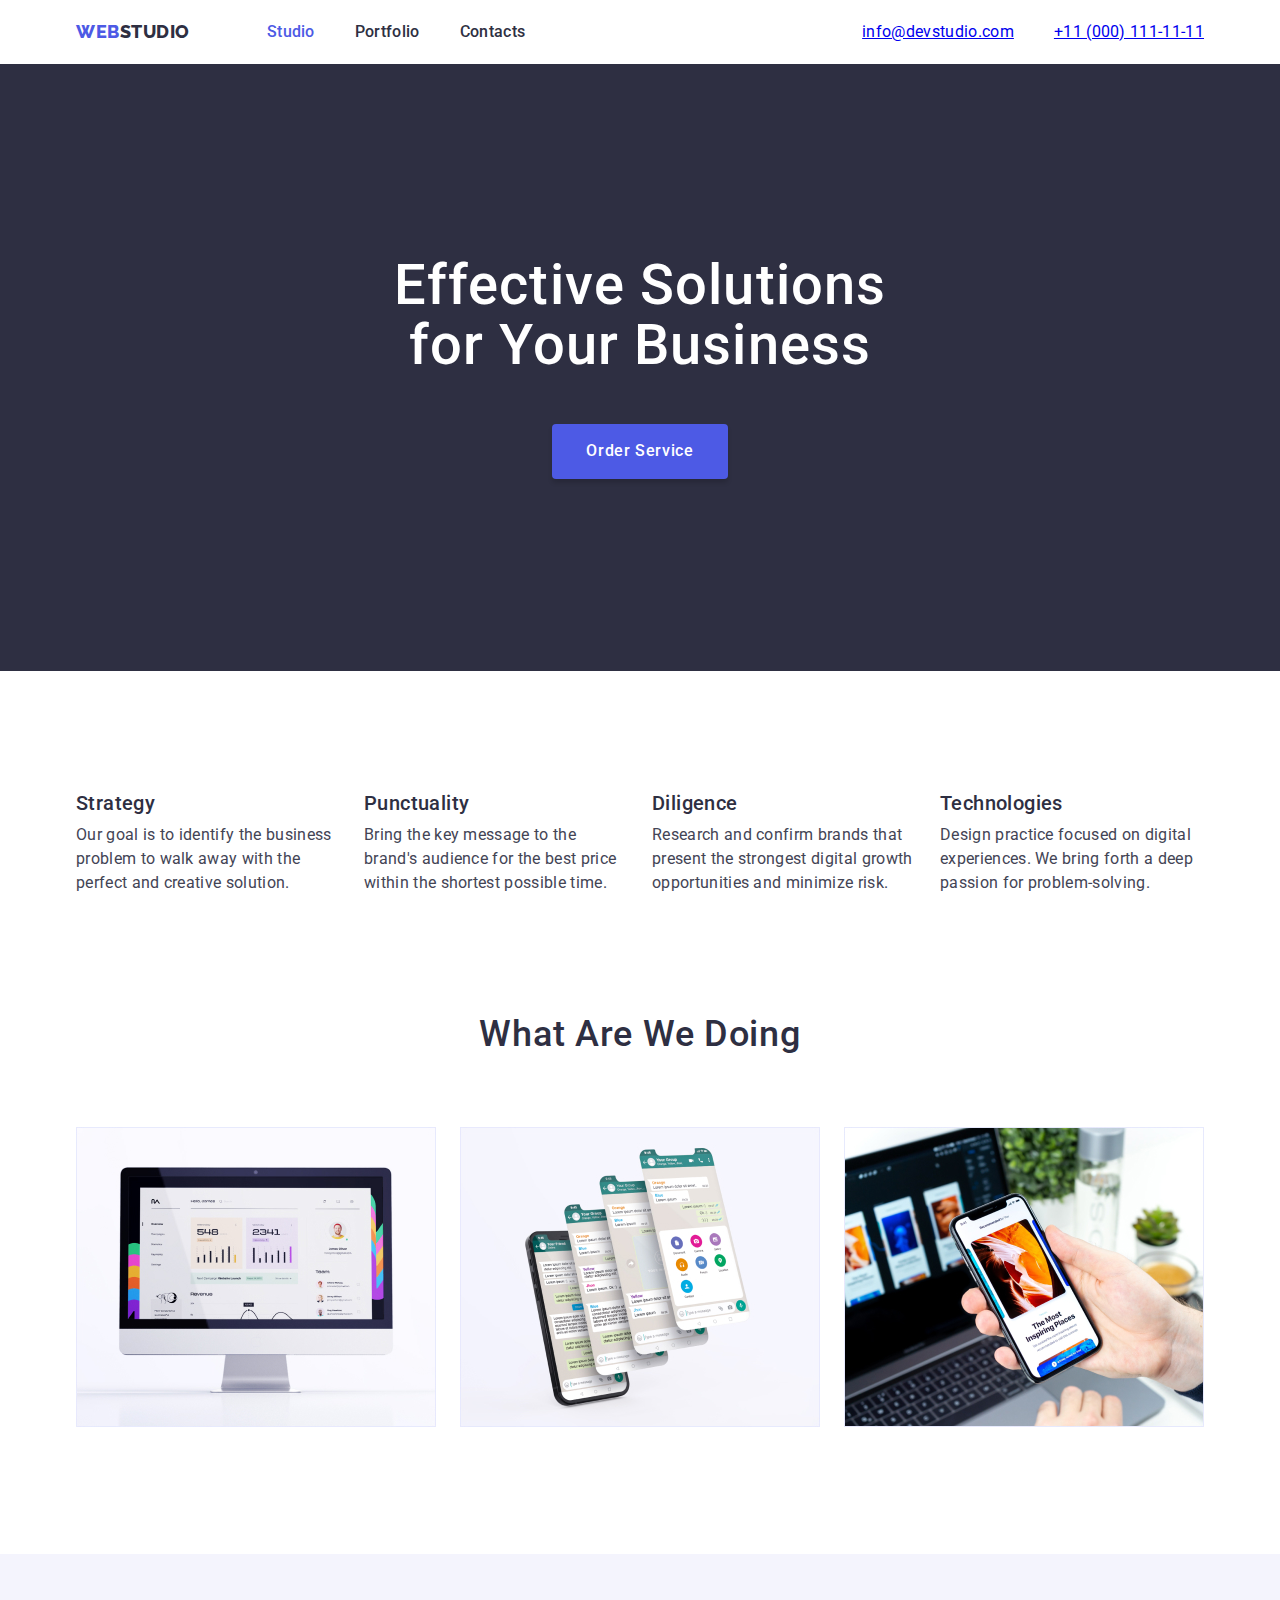
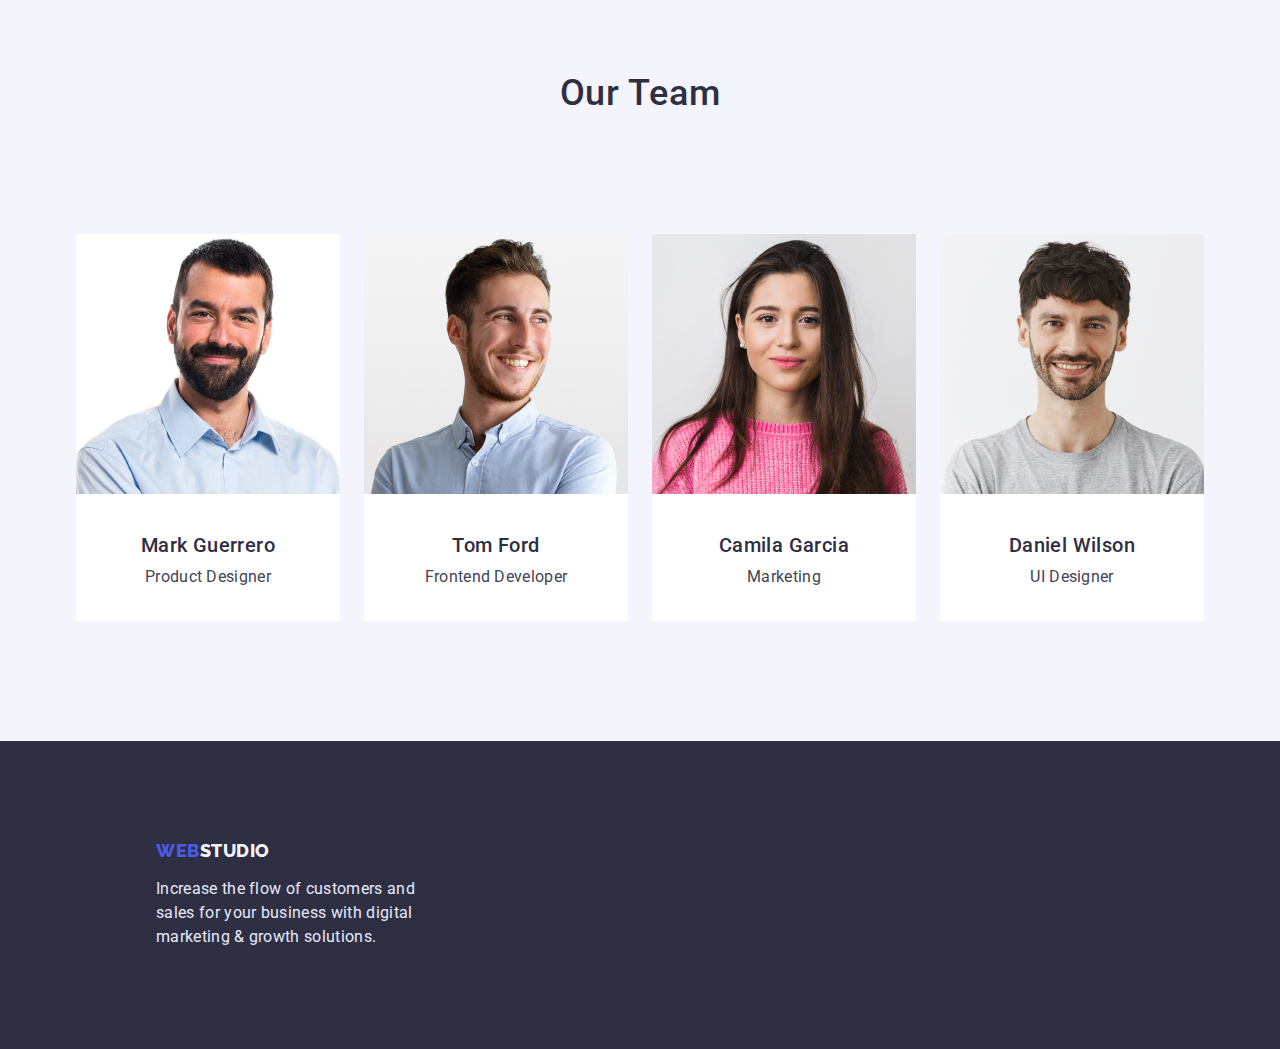
==== commit 34e0f266: "homework 3 w\o portfolio" ====
--- a/index.html
+++ b/index.html
@@ -16,27 +16,25 @@
   </head>
   <body>
     <header class="page-header">
-      <div class="container">
-      <nav>
+      <div class="container header-nav">
+      <nav class="main-nav">
         <a href="./index.html" class="header-logo"
           ><span class="header-wrap">WEB</span>STUDIO</a
         >
-        <ul class="site-nav">
-          <li><a href="./index.html" class="link current">Studio</a></li>
-          <li><a href="./portfolio.html" class="link">Portfolio</a></li>
-          <li><a href="/" class="link">Contacts</a></li>
+        <ul class="site-nav list">
+          <li class="item"><a href="./index.html" class="link current">Studio</a></li>
+          <li class="item"><a href="./portfolio.html" class="link">Portfolio</a></li>
+          <li class="item"><a href="/" class="link">Contacts</a></li>
         </ul>
       </nav>
-    </div>
-
-    <div class="container">
+  
       <ul class="contacts list">
-        <li>
+        <li class="item">
           <a href="mailto:info@devstudio.com" class="link"
             >info@devstudio.com</a
           >
         </li>
-        <li>
+        <li class="item">
           <a href="tel:+11(000)1111111" class="link">+11 (000) 111-11-11</a>
         </li>
       </ul>
@@ -56,30 +54,30 @@
 
       <section class="feature no-padding">
         <div class="container">
-        <!-- <h2>Section 2</h2> -->
+        <h2 class="visually-hidden">Our Features</h2>
         <ul class="feature list">
-          <li>
+          <li class="item">
             <h3 class="title">Strategy</h3>
             <p class="text">
               Our goal is to identify the business problem to walk away with the
               perfect and creative solution.
             </p>
           </li>
-          <li>
+          <li class="item">
             <h3 class="title">Punctuality</h3>
             <p class="text">
               Bring the key message to the brand's audience for the best price
               within the shortest possible time.
             </p>
           </li>
-          <li>
+          <li class="item">
             <h3 class="title">Diligence</h3>
             <p class="text">
               Research and confirm brands that present the strongest digital
               growth opportunities and minimize risk.
             </p>
           </li>
-          <li>
+          <li class="item">
             <h3 class="title">Technologies</h3>
             <p class="text">
               Design practice focused on digital experiences. We bring forth a
@@ -94,13 +92,13 @@
         <div class="container">
         <h2 class="about-title">What are we doing</h2>
         <ul class="about list">
-          <li>
+          <li class="item">
             <img width="360" height="300" src="./img/img-1.jpg" alt="Photo 1" />
           </li>
-          <li>
+          <li class="item">
             <img width="360" height="300" src="./img/img-2.jpg" alt="Photo 2" />
           </li>
-          <li>
+          <li class="item">
             <img width="360" height="300" src="./img/img-3.jpg" alt="Photo 3" />
           </li>
         </ul>
@@ -111,22 +109,22 @@
         <div class="container">
         <h2 class="team-title">Our Team</h2>
         <ul class="team list">
-          <li>
+          <li class="item">
             <img width="264" height="260" src="./img/img-4.jpg" alt="Photo 4" />
             <h3 class="title">Mark Guerrero</h3>
             <p class="text">Product Designer</p>
           </li>
-          <li>
+          <li class="item">
             <img width="264" height="260" src="./img/img-5.jpg" alt="Photo 5" />
             <h3 class="title">Tom Ford</h3>
             <p class="text">Frontend Developer</p>
           </li>
-          <li>
+          <li class="item">
             <img width="264" height="260" src="./img/img-6.jpg" alt="Photo 6" />
             <h3 class="title">Camila Garcia</h3>
             <p class="text">Marketing</p>
           </li>
-          <li>
+          <li class="item">
             <img width="264" height="260" src="./img/img-7.jpg" alt="Photo 7" />
             <h3 class="title">Daniel Wilson</h3>
             <p class="text">UI Designer</p>
--- a/css/styles.css
+++ b/css/styles.css
@@ -28,6 +28,61 @@
     background-color: var(--primary-white-color);
 }
 
+h1,
+h2,
+h3,
+p,
+ul {
+margin: 0;
+padding: 0;
+}
+
+.img {
+    display: block;
+    max-width: 100%;
+    height: auto;
+}
+
+.visually-hidden {
+    position: absolute;
+    width: 1px;
+    height: 1px;
+    margin: -1px;
+    border: 0;
+    padding: 0;
+  
+    white-space: nowrap;
+    clip-path: inset(100%);
+    clip: rect(0 0 0 0);
+    overflow: hidden;
+  }
+  
+  .container {
+    width: 1158px;
+    padding: 0 15px;
+    margin: 0 auto;
+  }
+
+  .list {
+    list-style: none;
+    margin: 0;
+    padding: 0;
+}
+
+
+/* ___Header___ */
+
+.page-header {
+box-shadow: 0px 1px 6px 0px rgba(46, 47, 66, 0.08);
+box-shadow: 0px 1px 1px 0px rgba(46, 47, 66, 0.16);
+box-shadow: 0px 2px 1px 0px rgba(46, 47, 66, 0.08);
+}
+
+.main-nav,
+.header-nav {
+    display: flex;
+    align-items: center;
+}
 
 .header-logo {
     color: var(--title-text-color);
@@ -43,15 +98,24 @@
     color: var(--primary-brand-color);
 }
 
-.list {
-    list-style: none;
-    margin: 0;
-    padding: 0;
-}
-
-/* СТИЛІ ДЛЯ СТУДІЯ */
-/* Навігаці */
+
+.site-nav {
+    display: flex;
+    margin-left: 77px;
+}
+
+.site-nav .item {
+    margin-right: 40px;
+}
+
+.site-nav .item:last-child {
+    margin-right: 0px;
+}
+
 .site-nav .link{ 
+    display: block;
+    padding-top: 20px;
+    padding-bottom: 20px;
     color: var(--title-text-color);
     font-weight: 500;
     font-size: 16px;
@@ -72,7 +136,19 @@
     color: var(--primary-brand-color);
 }
 
+.contacts {
+    display: flex;
+    margin-left: auto;
+}
+
+.contacts .item + .item {
+    margin-left: 40px;
+}
+
 .contacts .list .link{
+    display: block;
+    padding-top: 20px;
+    padding-bottom: 20px;
     font-style: normal;
     color: var(--primary-text-color);
     font-size: 16px;
@@ -86,11 +162,15 @@
 }
 
 /* Герой */
+
 .hero {
     background-color: var(--title-text-color);
     text-align: center;
     margin-bottom: 120px;
-}
+    padding-top: 192px;
+    padding-bottom: 192px;
+}
+
 
 .hero .title {
     color: var(--primary-white-color);
@@ -99,6 +179,7 @@
     font-size: 56px;
     line-height: 1.07;
     letter-spacing: 0.02em;
+    margin-bottom: 48px;
 }
 
 .hero .button-primary {
@@ -123,7 +204,7 @@
     background-color: #404BBF;
 }
 
-/* Головна секція */
+/* OUR FEATURES */
 
 .section .no-padding {
     padding-top: 0;
@@ -132,7 +213,11 @@
 
 .feature {
     margin-top: 0;
-}
+    display: flex;
+    margin-left: auto;
+    align-items: center;
+}
+
 
 .feature .list .title {
     margin-bottom: 8px;
@@ -150,6 +235,22 @@
     letter-spacing: 0.02em;
 }
 
+.feature .list .item {
+    margin-right: 24px;
+    width: 264px;
+}
+
+.feature .list .item:last-child {
+    margin-right: 0px;
+}
+
+/* ____ABOUT US____ */
+
+.about {
+    display: flex;
+    margin-left: auto;
+}
+
 .about-title {
     margin-top: 120px;
     color: var(--title-text-color);
@@ -164,10 +265,23 @@
 .about .list {
     margin-top: 72px;
 }
+
+.about .list .item {
+    margin-right: 24px;
+}
+
+.about .list .item:last-child {
+    margin-right: 0px;
+}
+
+/* ___OUR TEAM___ */
 
 .team {
     background-color: var(--secondary-bg-color);
     margin-top: 120px;
+    display: flex;
+    margin-left: auto;
+    text-align: center;
 }
 
 .team-title {
@@ -186,7 +300,8 @@
 }
 
 .team .list .title {
-    margin-bottom: 8px;
+margin-bottom: 8px;
+margin-top: 32px;
 font-weight: 500;
 font-size: 20px;
 line-height: 1.2;
@@ -198,11 +313,27 @@
     font-size: 16px;
     line-height: 1.5;
     letter-spacing: 0.02em;
-}
+    padding-bottom: 32px;
+}
+
+.team .list .item {
+    margin-right: 24px;
+    background-color: var(--primary-white-color);
+}
+
+.team .list .item:last-child {
+    margin-right: 0px;
+}
+
+
 
 /* СТИЛІ ДЛЯ ПОРТФОЛІО */
+
 /* Кнопки */
+
 .button {
+    padding: 12px 24px;
+    text-align: center;
     color: var(--primary-brand-color);
     background-color: var(--secondary-bg-color);
     font-family: 'Roboto';
@@ -224,6 +355,7 @@
 }
 
 .button-current {
+    padding: 12px 24px;
     color: var(--secondary-bg-color);
     background-color: var(--primary-brand-color);
     font-family: 'Roboto';
@@ -238,7 +370,37 @@
     border-color: transparent; 
 }
 
+/* ___FILTERS___ */
+
+.filter {
+    display: flex;
+    justify-content: center;
+}
+
+.filter .item {
+    margin-top: 96px;
+    margin-right: 24px; 
+}
+.filter .item:last-child {
+    margin-right: 0px;
+}
+
+
+
+
 /* Список проектів */
+
+.portfolio {
+    display: flex;
+    flex-wrap: wrap;
+}
+
+.portfolio .item {
+    margin-top: 72px;
+   
+}
+
+
 .portfolio-link {
     text-decoration: none;
 }
@@ -258,12 +420,17 @@
     letter-spacing: 0.02em;
 }
 
-/* Футер */
+/* FOOTER */
+
 .page-footer {
+    padding-left: 156px;
+    padding-right: auto;
     background-color: var(--title-text-color);
 }
 
 .footer-logo {
+    padding-top: 100px;
+    padding-bottom: 16px;
     color: var(--secondary-bg-color);
     font-family: 'Raleway';
     font-weight: 800;
@@ -281,6 +448,8 @@
 }
 
 .footer-text {
+    padding-bottom: 100px;
+    width: 264px;
     color: var(--accent-color);
     font-family: 'Roboto';
     font-size: 16px;
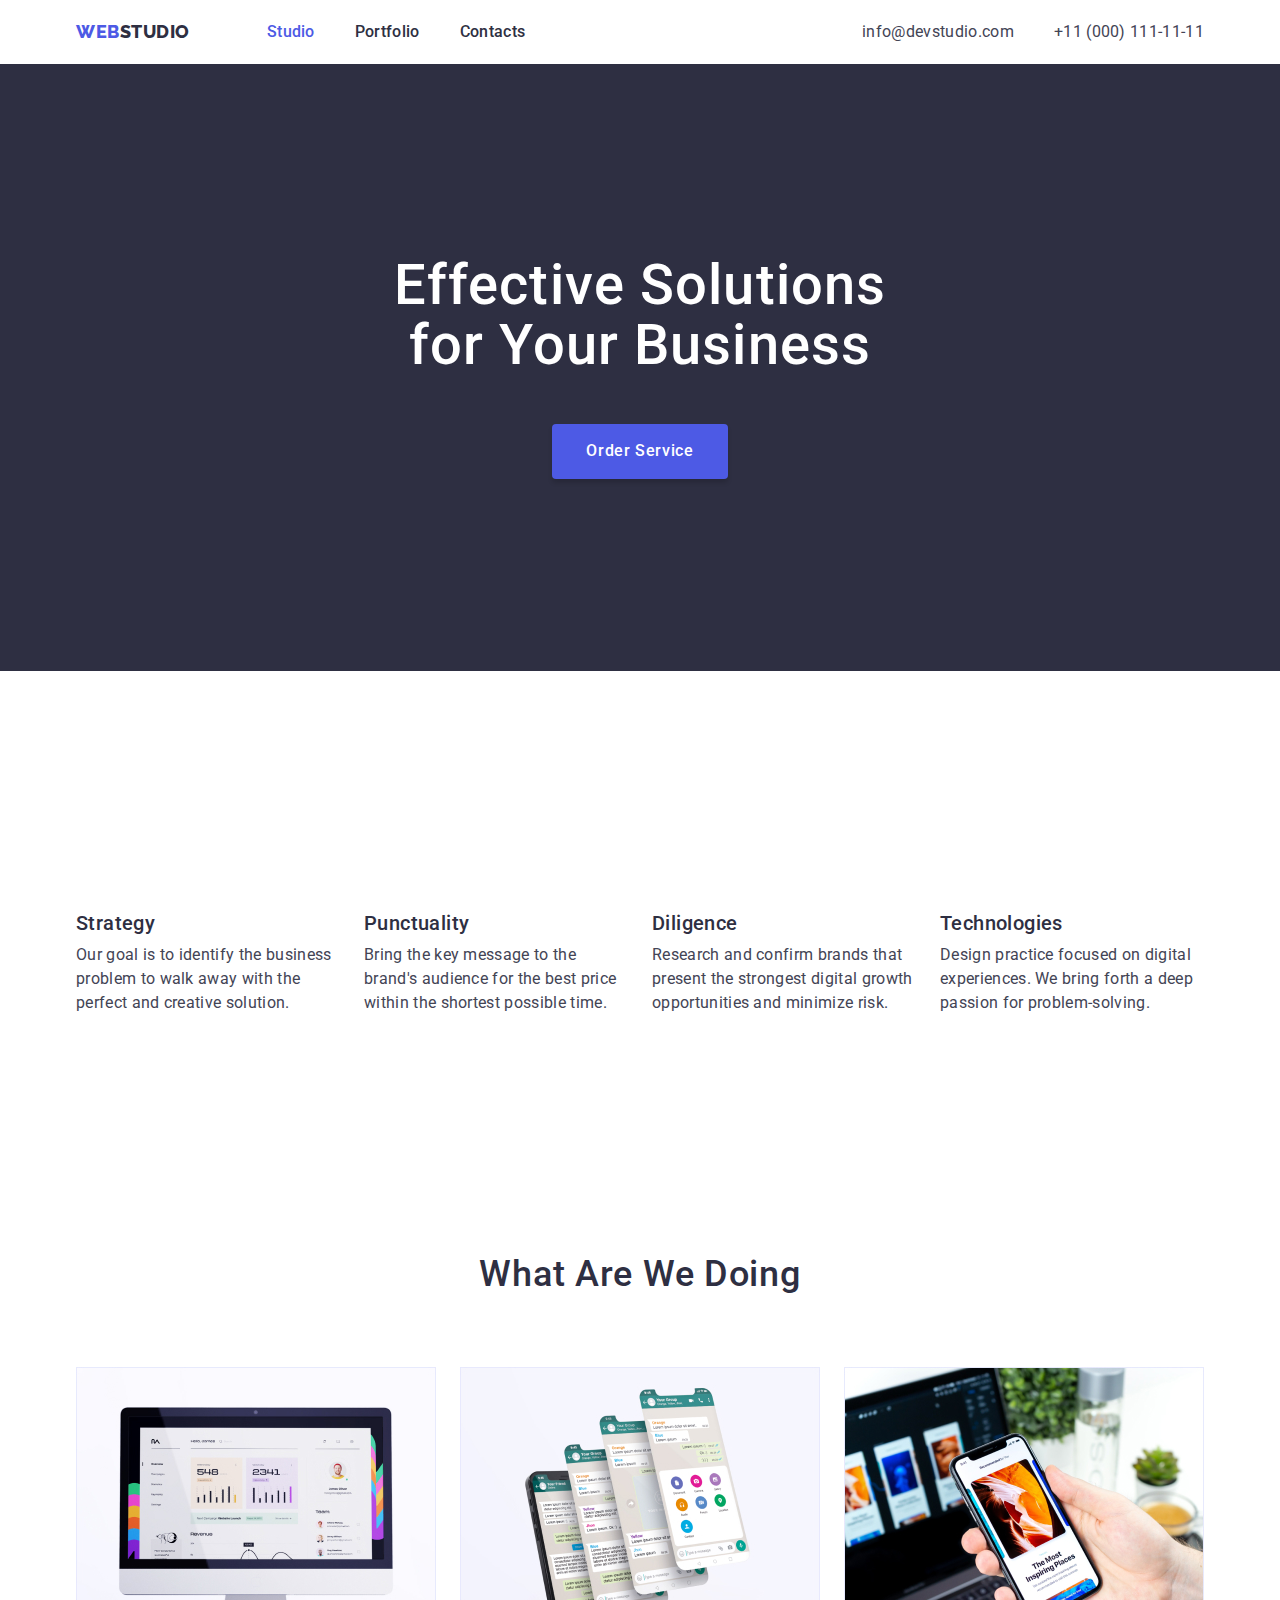
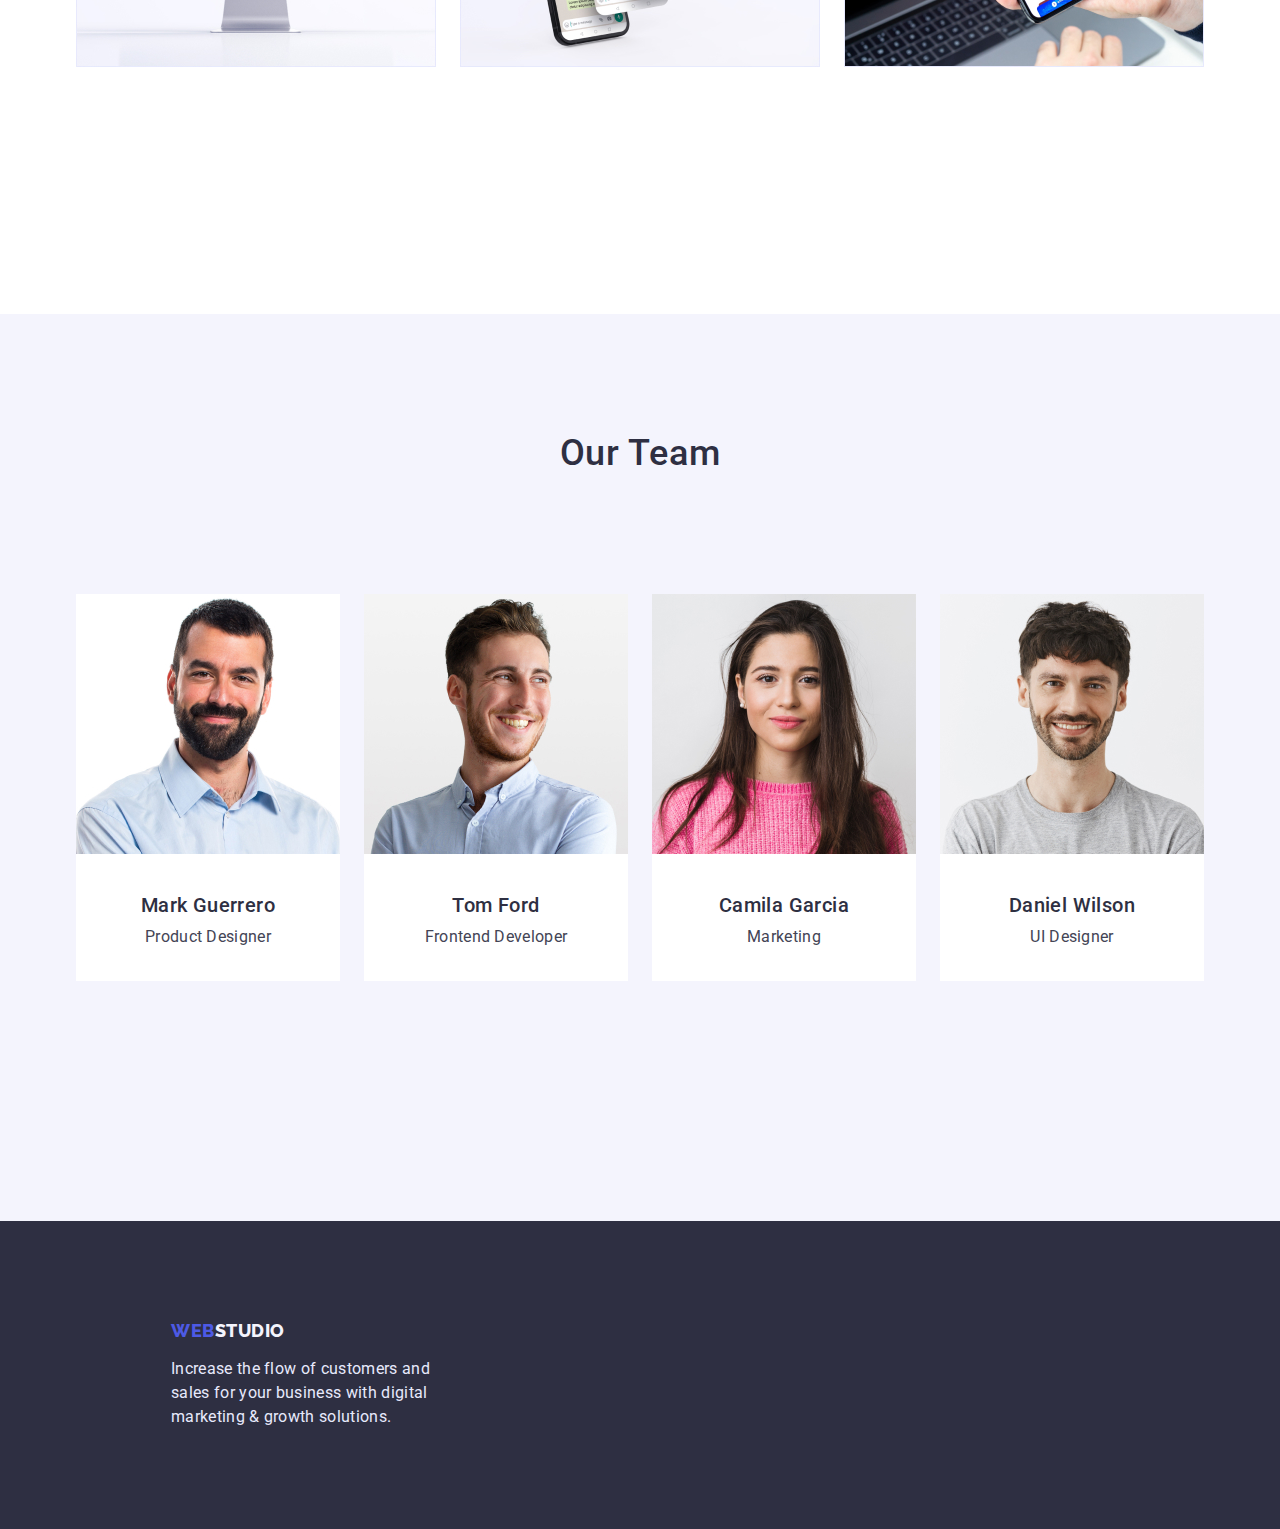
==== commit d6ce0da1: "Доопрацьоване ДЗ" ====
--- a/index.html
+++ b/index.html
@@ -10,35 +10,42 @@
       href="https://fonts.googleapis.com/css2?family=Raleway:wght@800&family=Roboto:wght@400;500;700;900&display=swap"
       rel="stylesheet"
     />
-    <link rel="stylesheet" href="https://cdn.jsdelivr.net/npm/modern-normalize@1.1.0/modern-normalize.min.css">
+    <link
+      rel="stylesheet"
+      href="https://cdn.jsdelivr.net/npm/modern-normalize@1.1.0/modern-normalize.min.css"
+    />
     <link rel="stylesheet" href="./css/styles.css" />
     <title>Module 1 1</title>
   </head>
   <body>
     <header class="page-header">
       <div class="container header-nav">
-      <nav class="main-nav">
-        <a href="./index.html" class="header-logo"
-          ><span class="header-wrap">WEB</span>STUDIO</a
-        >
-        <ul class="site-nav list">
-          <li class="item"><a href="./index.html" class="link current">Studio</a></li>
-          <li class="item"><a href="./portfolio.html" class="link">Portfolio</a></li>
-          <li class="item"><a href="/" class="link">Contacts</a></li>
+        <nav class="main-nav">
+          <a href="./index.html" class="header-logo"
+            ><span class="header-wrap">WEB</span>STUDIO</a
+          >
+          <ul class="site-nav list">
+            <li class="item">
+              <a href="./index.html" class="link current">Studio</a>
+            </li>
+            <li class="item">
+              <a href="./portfolio.html" class="link">Portfolio</a>
+            </li>
+            <li class="item"><a href="/" class="link">Contacts</a></li>
+          </ul>
+        </nav>
+
+        <ul class="contacts list">
+          <li class="item">
+            <a href="mailto:info@devstudio.com" class="link"
+              >info@devstudio.com</a
+            >
+          </li>
+          <li class="item">
+            <a href="tel:+11(000)1111111" class="link">+11 (000) 111-11-11</a>
+          </li>
         </ul>
-      </nav>
-  
-      <ul class="contacts list">
-        <li class="item">
-          <a href="mailto:info@devstudio.com" class="link"
-            >info@devstudio.com</a
-          >
-        </li>
-        <li class="item">
-          <a href="tel:+11(000)1111111" class="link">+11 (000) 111-11-11</a>
-        </li>
-      </ul>
-    </div>
+      </div>
     </header>
 
     <main>
@@ -54,87 +61,131 @@
 
       <section class="feature no-padding">
         <div class="container">
-        <h2 class="visually-hidden">Our Features</h2>
-        <ul class="feature list">
-          <li class="item">
-            <h3 class="title">Strategy</h3>
-            <p class="text">
-              Our goal is to identify the business problem to walk away with the
-              perfect and creative solution.
-            </p>
-          </li>
-          <li class="item">
-            <h3 class="title">Punctuality</h3>
-            <p class="text">
-              Bring the key message to the brand's audience for the best price
-              within the shortest possible time.
-            </p>
-          </li>
-          <li class="item">
-            <h3 class="title">Diligence</h3>
-            <p class="text">
-              Research and confirm brands that present the strongest digital
-              growth opportunities and minimize risk.
-            </p>
-          </li>
-          <li class="item">
-            <h3 class="title">Technologies</h3>
-            <p class="text">
-              Design practice focused on digital experiences. We bring forth a
-              deep passion for problem-solving.
-            </p>
-          </li>
-        </ul>
-      </div>
+          <h2 class="visually-hidden">Our Features</h2>
+          <ul class="feature list">
+            <li class="item">
+              <h3 class="title">Strategy</h3>
+              <p class="text">
+                Our goal is to identify the business problem to walk away with
+                the perfect and creative solution.
+              </p>
+            </li>
+            <li class="item">
+              <h3 class="title">Punctuality</h3>
+              <p class="text">
+                Bring the key message to the brand's audience for the best price
+                within the shortest possible time.
+              </p>
+            </li>
+            <li class="item">
+              <h3 class="title">Diligence</h3>
+              <p class="text">
+                Research and confirm brands that present the strongest digital
+                growth opportunities and minimize risk.
+              </p>
+            </li>
+            <li class="item">
+              <h3 class="title">Technologies</h3>
+              <p class="text">
+                Design practice focused on digital experiences. We bring forth a
+                deep passion for problem-solving.
+              </p>
+            </li>
+          </ul>
+        </div>
       </section>
 
       <section class="about">
         <div class="container">
-        <h2 class="about-title">What are we doing</h2>
-        <ul class="about list">
-          <li class="item">
-            <img width="360" height="300" src="./img/img-1.jpg" alt="Photo 1" />
-          </li>
-          <li class="item">
-            <img width="360" height="300" src="./img/img-2.jpg" alt="Photo 2" />
-          </li>
-          <li class="item">
-            <img width="360" height="300" src="./img/img-3.jpg" alt="Photo 3" />
-          </li>
-        </ul>
-      </div>
+          <h2 class="about-title">What are we doing</h2>
+          <ul class="about list">
+            <li class="item">
+              <img
+                width="360"
+                height="300"
+                src="./img/img-1.jpg"
+                alt="Photo 1"
+              />
+            </li>
+            <li class="item">
+              <img
+                width="360"
+                height="300"
+                src="./img/img-2.jpg"
+                alt="Photo 2"
+              />
+            </li>
+            <li class="item">
+              <img
+                width="360"
+                height="300"
+                src="./img/img-3.jpg"
+                alt="Photo 3"
+              />
+            </li>
+          </ul>
+        </div>
       </section>
 
       <section class="team">
         <div class="container">
-        <h2 class="team-title">Our Team</h2>
-        <ul class="team list">
-          <li class="item">
-            <img width="264" height="260" src="./img/img-4.jpg" alt="Photo 4" />
-            <h3 class="title">Mark Guerrero</h3>
-            <p class="text">Product Designer</p>
-          </li>
-          <li class="item">
-            <img width="264" height="260" src="./img/img-5.jpg" alt="Photo 5" />
-            <h3 class="title">Tom Ford</h3>
-            <p class="text">Frontend Developer</p>
-          </li>
-          <li class="item">
-            <img width="264" height="260" src="./img/img-6.jpg" alt="Photo 6" />
-            <h3 class="title">Camila Garcia</h3>
-            <p class="text">Marketing</p>
-          </li>
-          <li class="item">
-            <img width="264" height="260" src="./img/img-7.jpg" alt="Photo 7" />
-            <h3 class="title">Daniel Wilson</h3>
-            <p class="text">UI Designer</p>
-          </li>
-        </ul>
-      </div>
+          <h2 class="team-title">Our Team</h2>
+          <ul class="team list">
+            <li class="item">
+              <img
+                width="264"
+                height="260"
+                src="./img/img-4.jpg"
+                alt="Photo 4"
+              />
+              <div class="team-info">
+              <h3 class="title">Mark Guerrero</h3>
+              <p class="text">Product Designer</p>
+            </div>
+            </li>
+            <li class="item">
+              <img
+                width="264"
+                height="260"
+                src="./img/img-5.jpg"
+                alt="Photo 5"
+              />
+              <div class="team-info">
+              <h3 class="title">Tom Ford</h3>
+              <p class="text">Frontend Developer</p>
+            </div>
+            </li>
+            <li class="item">
+              <img
+                width="264"
+                height="260"
+                src="./img/img-6.jpg"
+                alt="Photo 6"
+              />
+              <div class="team-info">
+              <h3 class="title">Camila Garcia</h3>
+              <p class="text">Marketing</p>
+            </div>
+            </li>
+            <li class="item">
+              <img
+                width="264"
+                height="260"
+                src="./img/img-7.jpg"
+                alt="Photo 7"
+              />
+              <div class="team-info">
+              <h3 class="title">Daniel Wilson</h3>
+              <p class="text">UI Designer</p>
+            </div>
+            </li>
+          </ul>
+        </div>
       </section>
     </main>
 
     <footer class="page-footer">
+      <div class="container">
       <a href="/" class="footer-logo"
         ><span class="footer-wrap">WEB</span>STUDIO</a
       >
@@ -142,6 +193,7 @@
         Increase the flow of customers and sales for your business with digital
         marketing & growth solutions.
       </p>
+    </div>
     </footer>
   </body>
 </html>
--- a/css/styles.css
+++ b/css/styles.css
@@ -1,31 +1,30 @@
 :root {
-    --primary-text-color: #434455;
-    --title-text-color: #2E2F42;
-    --accent-color: #E7E9FC;
-    --primary-brand-color: #4D5AE5;
-    --secondary-bg-color: #F4F4FD;
-    --primary-white-color: #FFFFFF;
-    --messages-color: #31D0AA;
-    --subtle-text-color: #8E8F99;
+  --primary-text-color: #434455;
+  --title-text-color: #2e2f42;
+  --accent-color: #e7e9fc;
+  --primary-brand-color: #4d5ae5;
+  --secondary-bg-color: #f4f4fd;
+  --primary-white-color: #ffffff;
+  --messages-color: #31d0aa;
+  --subtle-text-color: #8e8f99;
 }
 
 html {
-    box-sizing: border-box;
+  box-sizing: border-box;
 }
 
 *,
-*::before
-*::after {
-box-sizing: inherit;
+*::before *::after {
+  box-sizing: inherit;
 }
 
 body {
-    font-family: 'Roboto', sans-serif;
-    font-size: 16px;
-    line-height: 1.5;
-    letter-spacing: 0.02em;
-    color: var(--primary-text-color);
-    background-color: var(--primary-white-color);
+  font-family: "Roboto", sans-serif;
+  font-size: 16px;
+  line-height: 1.5;
+  letter-spacing: 0.02em;
+  color: var(--primary-text-color);
+  background-color: var(--primary-white-color);
 }
 
 h1,
@@ -33,426 +32,432 @@
 h3,
 p,
 ul {
-margin: 0;
-padding: 0;
+  margin: 0;
+  padding: 0;
 }
 
 .img {
-    display: block;
-    max-width: 100%;
-    height: auto;
+  display: block;
+  max-width: 100%;
+  height: auto;
 }
 
 .visually-hidden {
-    position: absolute;
-    width: 1px;
-    height: 1px;
-    margin: -1px;
-    border: 0;
-    padding: 0;
-  
-    white-space: nowrap;
-    clip-path: inset(100%);
-    clip: rect(0 0 0 0);
-    overflow: hidden;
-  }
-  
-  .container {
-    width: 1158px;
-    padding: 0 15px;
-    margin: 0 auto;
-  }
-
-  .list {
-    list-style: none;
-    margin: 0;
-    padding: 0;
-}
-
+  position: absolute;
+  width: 1px;
+  height: 1px;
+  margin: -1px;
+  border: 0;
+  padding: 0;
+
+  white-space: nowrap;
+  clip-path: inset(100%);
+  clip: rect(0 0 0 0);
+  overflow: hidden;
+}
+
+.container {
+  width: 1158px;
+  padding: 0 15px;
+  margin: 0 auto;
+}
+
+.list {
+  list-style: none;
+  margin: 0;
+  padding: 0;
+}
 
 /* ___Header___ */
 
 .page-header {
-box-shadow: 0px 1px 6px 0px rgba(46, 47, 66, 0.08);
-box-shadow: 0px 1px 1px 0px rgba(46, 47, 66, 0.16);
-box-shadow: 0px 2px 1px 0px rgba(46, 47, 66, 0.08);
+  box-shadow: 0px 1px 6px 0px rgba(46, 47, 66, 0.08);
+  box-shadow: 0px 1px 1px 0px rgba(46, 47, 66, 0.16);
+  box-shadow: 0px 2px 1px 0px rgba(46, 47, 66, 0.08);
 }
 
 .main-nav,
 .header-nav {
-    display: flex;
-    align-items: center;
+  display: flex;
+  align-items: center;
 }
 
 .header-logo {
-    color: var(--title-text-color);
-    font-family: 'Raleway', sans-serif;
-    font-weight: 800;
-    font-size: 18px;
-    line-height: 1.33;
-    letter-spacing: 0.03em;
-    text-decoration: none;
+  color: var(--title-text-color);
+  font-family: "Raleway", sans-serif;
+  font-weight: 800;
+  font-size: 18px;
+  line-height: 1.33;
+  letter-spacing: 0.03em;
+  text-decoration: none;
 }
 
 .header-wrap {
-    color: var(--primary-brand-color);
-}
-
+  color: var(--primary-brand-color);
+}
 
 .site-nav {
-    display: flex;
-    margin-left: 77px;
+  display: flex;
+  margin-left: 77px;
 }
 
 .site-nav .item {
-    margin-right: 40px;
+  margin-right: 40px;
 }
 
 .site-nav .item:last-child {
-    margin-right: 0px;
-}
-
-.site-nav .link{ 
-    display: block;
-    padding-top: 20px;
-    padding-bottom: 20px;
-    color: var(--title-text-color);
-    font-weight: 500;
-    font-size: 16px;
-    line-height: 1.5;
-    letter-spacing: 0.02em;
-    text-decoration: none;
+  margin-right: 0px;
+}
+
+.site-nav .link {
+  display: block;
+  padding-top: 20px;
+  padding-bottom: 20px;
+  color: var(--title-text-color);
+  font-weight: 500;
+  font-size: 16px;
+  line-height: 1.5;
+  letter-spacing: 0.02em;
+  text-decoration: none;
 }
 
 .site-nav .link:hover,
 .site-nav .link:focus {
-    color: var(--primary-text-color);
+  color: var(--primary-text-color);
 }
 .site-nav .link:active {
-    color: var(--primary-brand-color);
+  color: var(--primary-brand-color);
 }
 
 .site-nav .link.current {
-    color: var(--primary-brand-color);
+  color: var(--primary-brand-color);
 }
 
 .contacts {
-    display: flex;
-    margin-left: auto;
+  display: flex;
+  margin-left: auto;
 }
 
 .contacts .item + .item {
-    margin-left: 40px;
-}
-
-.contacts .list .link{
-    display: block;
-    padding-top: 20px;
-    padding-bottom: 20px;
-    font-style: normal;
-    color: var(--primary-text-color);
-    font-size: 16px;
-    line-height: 1.5;
-    letter-spacing: 0.02em;
-}
-
-.contacts .list .link:hover,
-.contacts .list .link:focus {
-    color: var(--primary-brand-color);
+  margin-left: 40px;
+}
+
+.contacts .link {
+  font-style: normal;
+  color: var(--primary-text-color);
+  font-size: 16px;
+  line-height: 1.5;
+  letter-spacing: 0.02em;
+  text-decoration: none;
+}
+
+.contacts .list .link {
+  display: block;
+  padding-top: 20px;
+  padding-bottom: 20px;
+}
+
+.contacts .link:hover,
+.contacts .link:focus {
+  color: var(--primary-brand-color);
 }
 
 /* Герой */
 
 .hero {
-    background-color: var(--title-text-color);
-    text-align: center;
-    margin-bottom: 120px;
-    padding-top: 192px;
-    padding-bottom: 192px;
-}
-
+  background-color: var(--title-text-color);
+  text-align: center;
+  padding-top: 192px;
+  padding-bottom: 192px;
+}
 
 .hero .title {
-    color: var(--primary-white-color);
-    font-family: 'Roboto';
-    font-weight: 500;
-    font-size: 56px;
-    line-height: 1.07;
-    letter-spacing: 0.02em;
-    margin-bottom: 48px;
+  color: var(--primary-white-color);
+  font-family: "Roboto";
+  font-weight: 500;
+  font-size: 56px;
+  line-height: 1.07;
+  letter-spacing: 0.02em;
+  margin-bottom: 48px;
 }
 
 .hero .button-primary {
-    min-width: 170px;
-    padding: 16px 32px;
-    margin: 0 auto;
-    font-family: inherit;
-    font-weight: 500;
-    font-size: 16px;
-    line-height: 1.18;
-    letter-spacing: 0.04em;
-    display: block;
-    color: var(--primary-white-color);
-    background-color: var(--primary-brand-color);
-    box-shadow: 0px 4px 4px rgba(0, 0, 0, 0.15);
-    cursor: pointer;
-    border-color: transparent;
-    border-radius: 4px;
+  min-width: 170px;
+  padding: 16px 32px;
+  margin: 0 auto;
+  font-family: inherit;
+  font-weight: 500;
+  font-size: 16px;
+  line-height: 1.18;
+  letter-spacing: 0.04em;
+  display: block;
+  color: var(--primary-white-color);
+  background-color: var(--primary-brand-color);
+  box-shadow: 0px 4px 4px rgba(0, 0, 0, 0.15);
+  cursor: pointer;
+  border-color: transparent;
+  border-radius: 4px;
 }
 
 .hero .button-primary:active {
-    background-color: #404BBF;
+  background-color: #404bbf;
 }
 
 /* OUR FEATURES */
 
-.section .no-padding {
-    padding-top: 0;
-    padding-bottom: 0;
-}
+
 
 .feature {
-    margin-top: 0;
-    display: flex;
-    margin-left: auto;
-    align-items: center;
-}
-
+  padding-top: 120px;
+  padding-bottom: 120px;
+  margin-top: 0;
+  display: flex;
+  margin-left: auto;
+  align-items: center;
+}
 
 .feature .list .title {
-    margin-bottom: 8px;
-    color: var(--title-text-color);
-    font-weight: 500;
-    font-size: 20px;
-    line-height: 1.2;
-    letter-spacing: 0.02em;
+  margin-bottom: 8px;
+  color: var(--title-text-color);
+  font-weight: 500;
+  font-size: 20px;
+  line-height: 1.2;
+  letter-spacing: 0.02em;
 }
 
 .feature .list .text {
-    color: var(--primary-text-color);
-    font-size: 16px;
-    line-height: 1.5;
-    letter-spacing: 0.02em;
+  color: var(--primary-text-color);
+  font-size: 16px;
+  line-height: 1.5;
+  letter-spacing: 0.02em;
 }
 
 .feature .list .item {
-    margin-right: 24px;
-    width: 264px;
+  margin-right: 24px;
+  width: 264px;
 }
 
 .feature .list .item:last-child {
-    margin-right: 0px;
+  margin-right: 0px;
 }
 
 /* ____ABOUT US____ */
 
 .about {
-    display: flex;
-    margin-left: auto;
+  display: flex;
+  margin-left: auto;
+  margin-bottom: 120px;
 }
 
 .about-title {
-    margin-top: 120px;
-    color: var(--title-text-color);
-    font-weight: 500;
-    font-size: 36px;
-    line-height: 1.11;
-    letter-spacing: 0.02em;
-    text-transform: capitalize;
-    text-align: center;
+  margin-top: 0;
+  color: var(--title-text-color);
+  font-weight: 500;
+  font-size: 36px;
+  line-height: 1.11;
+  letter-spacing: 0.02em;
+  text-transform: capitalize;
+  text-align: center;
 }
 
 .about .list {
-    margin-top: 72px;
+  margin-top: 72px;
 }
 
 .about .list .item {
-    margin-right: 24px;
+  margin-right: 24px;
 }
 
 .about .list .item:last-child {
-    margin-right: 0px;
+  margin-right: 0px;
 }
 
 /* ___OUR TEAM___ */
 
 .team {
-    background-color: var(--secondary-bg-color);
-    margin-top: 120px;
-    display: flex;
-    margin-left: auto;
-    text-align: center;
+  padding-top: 120px;
+  padding-bottom: 120px;
+  background-color: var(--secondary-bg-color);
+  display: flex;
+  margin-left: auto;
+  text-align: center;
 }
 
 .team-title {
-    padding-top: 120px;
-    text-align: center;
-    font-weight: 500;
-    font-size: 36px;
-    line-height: 1.11;
-    letter-spacing: 0.02em;
-    text-transform: capitalize;
-    color: var(--title-text-color);
-}
-
-.team .list {
-    padding-bottom: 120px;
+  text-align: center;
+  font-weight: 500;
+  font-size: 36px;
+  line-height: 1.11;
+  letter-spacing: 0.02em;
+  text-transform: capitalize;
+  color: var(--title-text-color);
+}
+.team-info {
+  padding: 32px 16px;
 }
 
 .team .list .title {
-margin-bottom: 8px;
-margin-top: 32px;
-font-weight: 500;
-font-size: 20px;
-line-height: 1.2;
-letter-spacing: 0.02em;
-color: var(--title-text-color);
+  margin-bottom: 8px;
+  font-weight: 500;
+  font-size: 20px;
+  line-height: 1.2;
+  letter-spacing: 0.02em;
+  color: var(--title-text-color);
 }
 
 .team .list .text {
-    font-size: 16px;
-    line-height: 1.5;
-    letter-spacing: 0.02em;
-    padding-bottom: 32px;
+  font-size: 16px;
+  line-height: 1.5;
+  letter-spacing: 0.02em;
 }
 
 .team .list .item {
-    margin-right: 24px;
-    background-color: var(--primary-white-color);
+  margin-right: 24px;
+  background-color: var(--primary-white-color);
 }
 
 .team .list .item:last-child {
-    margin-right: 0px;
-}
-
-
+  margin-right: 0px;
+}
 
 /* СТИЛІ ДЛЯ ПОРТФОЛІО */
 
 /* Кнопки */
 
 .button {
-    padding: 12px 24px;
-    text-align: center;
-    color: var(--primary-brand-color);
-    background-color: var(--secondary-bg-color);
-    font-family: 'Roboto';
-    font-weight: 500;
-    font-size: 16px;
-    line-height: 1.5;
-    display: flex;
-    align-items: center;
-    text-align: center;
-    letter-spacing: 0.04em;
-    cursor: pointer;
-    border-color: transparent;
+  padding: 12px 24px;
+  text-align: center;
+  color: var(--primary-brand-color);
+  background-color: var(--secondary-bg-color);
+  font-family: "Roboto";
+  font-weight: 500;
+  font-size: 16px;
+  line-height: 1.5;
+  display: flex;
+  align-items: center;
+  text-align: center;
+  letter-spacing: 0.04em;
+  cursor: pointer;
+  border-color: transparent;
 }
 
 .button:hover,
 .button:focus {
-    color: var(--secondary-bg-color);
-    background-color: var(--primary-brand-color);
+  color: var(--secondary-bg-color);
+  background-color: var(--primary-brand-color);
 }
 
 .button-current {
-    padding: 12px 24px;
-    color: var(--secondary-bg-color);
-    background-color: var(--primary-brand-color);
-    font-family: 'Roboto';
-    font-weight: 500;
-    font-size: 16px;
-    line-height: 1.5;
-    display: flex;
-    align-items: center;
-    text-align: center;
-    letter-spacing: 0.04em;
-    cursor: pointer;
-    border-color: transparent; 
+  padding: 12px 24px;
+  color: var(--secondary-bg-color);
+  background-color: var(--primary-brand-color);
+  font-family: "Roboto";
+  font-weight: 500;
+  font-size: 16px;
+  line-height: 1.5;
+  display: flex;
+  align-items: center;
+  text-align: center;
+  letter-spacing: 0.04em;
+  cursor: pointer;
+  border-color: transparent;
 }
 
 /* ___FILTERS___ */
 
+.site-portfolio {
+  margin-top: 96px;
+  margin-bottom: 120px;
+}
+
 .filter {
-    display: flex;
-    justify-content: center;
+  display: flex;
+  justify-content: center;
 }
 
 .filter .item {
-    margin-top: 96px;
-    margin-right: 24px; 
+  margin-right: 24px;
 }
 .filter .item:last-child {
-    margin-right: 0px;
-}
-
-
-
+  margin-right: 0px;
+}
 
 /* Список проектів */
 
 .portfolio {
-    display: flex;
-    flex-wrap: wrap;
+  display: flex;
+  flex-wrap: wrap;
+  row-gap: 48px;
+  column-gap: 24px;
+  margin-top: 72px;
+  margin-bottom: 120px;
 }
 
 .portfolio .item {
-    margin-top: 72px;
-   
-}
-
+  box-shadow: 0px 1px 6px rgba(46, 47, 66, 0.08);
+  overflow: hidden;
+}
 
 .portfolio-link {
-    text-decoration: none;
+  text-decoration: none;
 }
 
 .portfolio-title {
-    color: var(--title-text-color);
-    font-weight: 500;
-    font-size: 20px;
-    line-height: 1.2;
-    letter-spacing: 0.02em;
+  margin-bottom: 8px;
+  color: var(--title-text-color);
+  font-weight: 500;
+  font-size: 20px;
+  line-height: 1.2;
+  letter-spacing: 0.02em;
 }
 
 .portfolio-text {
-    color: var(--primary-text-color);
-    font-size: 16px;
-    line-height: 1.5;
-    letter-spacing: 0.02em;
+  color: var(--primary-text-color);
+  font-size: 16px;
+  line-height: 1.5;
+  letter-spacing: 0.02em;
+}
+
+.card-info {
+  margin-top: 32px;
+  margin-bottom: 32px;
+  margin-left: 16px;
+  list-style: none;
 }
 
 /* FOOTER */
 
 .page-footer {
-    padding-left: 156px;
-    padding-right: auto;
-    background-color: var(--title-text-color);
+  padding-top: 100px;
+  padding-bottom: 100px;
+  padding-left: 156px;
+  padding-right: auto;
+  background-color: var(--title-text-color);
 }
 
 .footer-logo {
-    padding-top: 100px;
-    padding-bottom: 16px;
-    color: var(--secondary-bg-color);
-    font-family: 'Raleway';
-    font-weight: 800;
-    font-size: 18px;
-    line-height: 1.16;
-    display: flex;
-    align-items: center;
-    letter-spacing: 0.03em;
-    text-transform: uppercase;
-    text-decoration: none;
+  margin-bottom: 16px;
+  color: var(--secondary-bg-color);
+  font-family: "Raleway";
+  font-weight: 800;
+  font-size: 18px;
+  line-height: 1.16;
+  display: flex;
+  align-items: center;
+  letter-spacing: 0.03em;
+  text-transform: uppercase;
+  text-decoration: none;
 }
 
 .footer-wrap {
-    color: var(--primary-brand-color);
+  color: var(--primary-brand-color);
 }
 
 .footer-text {
-    padding-bottom: 100px;
-    width: 264px;
-    color: var(--accent-color);
-    font-family: 'Roboto';
-    font-size: 16px;
-    line-height: 1.5;
-    letter-spacing: 0.02em;
-}+  width: 264px;
+  color: var(--accent-color);
+  font-family: "Roboto";
+  font-size: 16px;
+  line-height: 1.5;
+  letter-spacing: 0.02em;
+}
